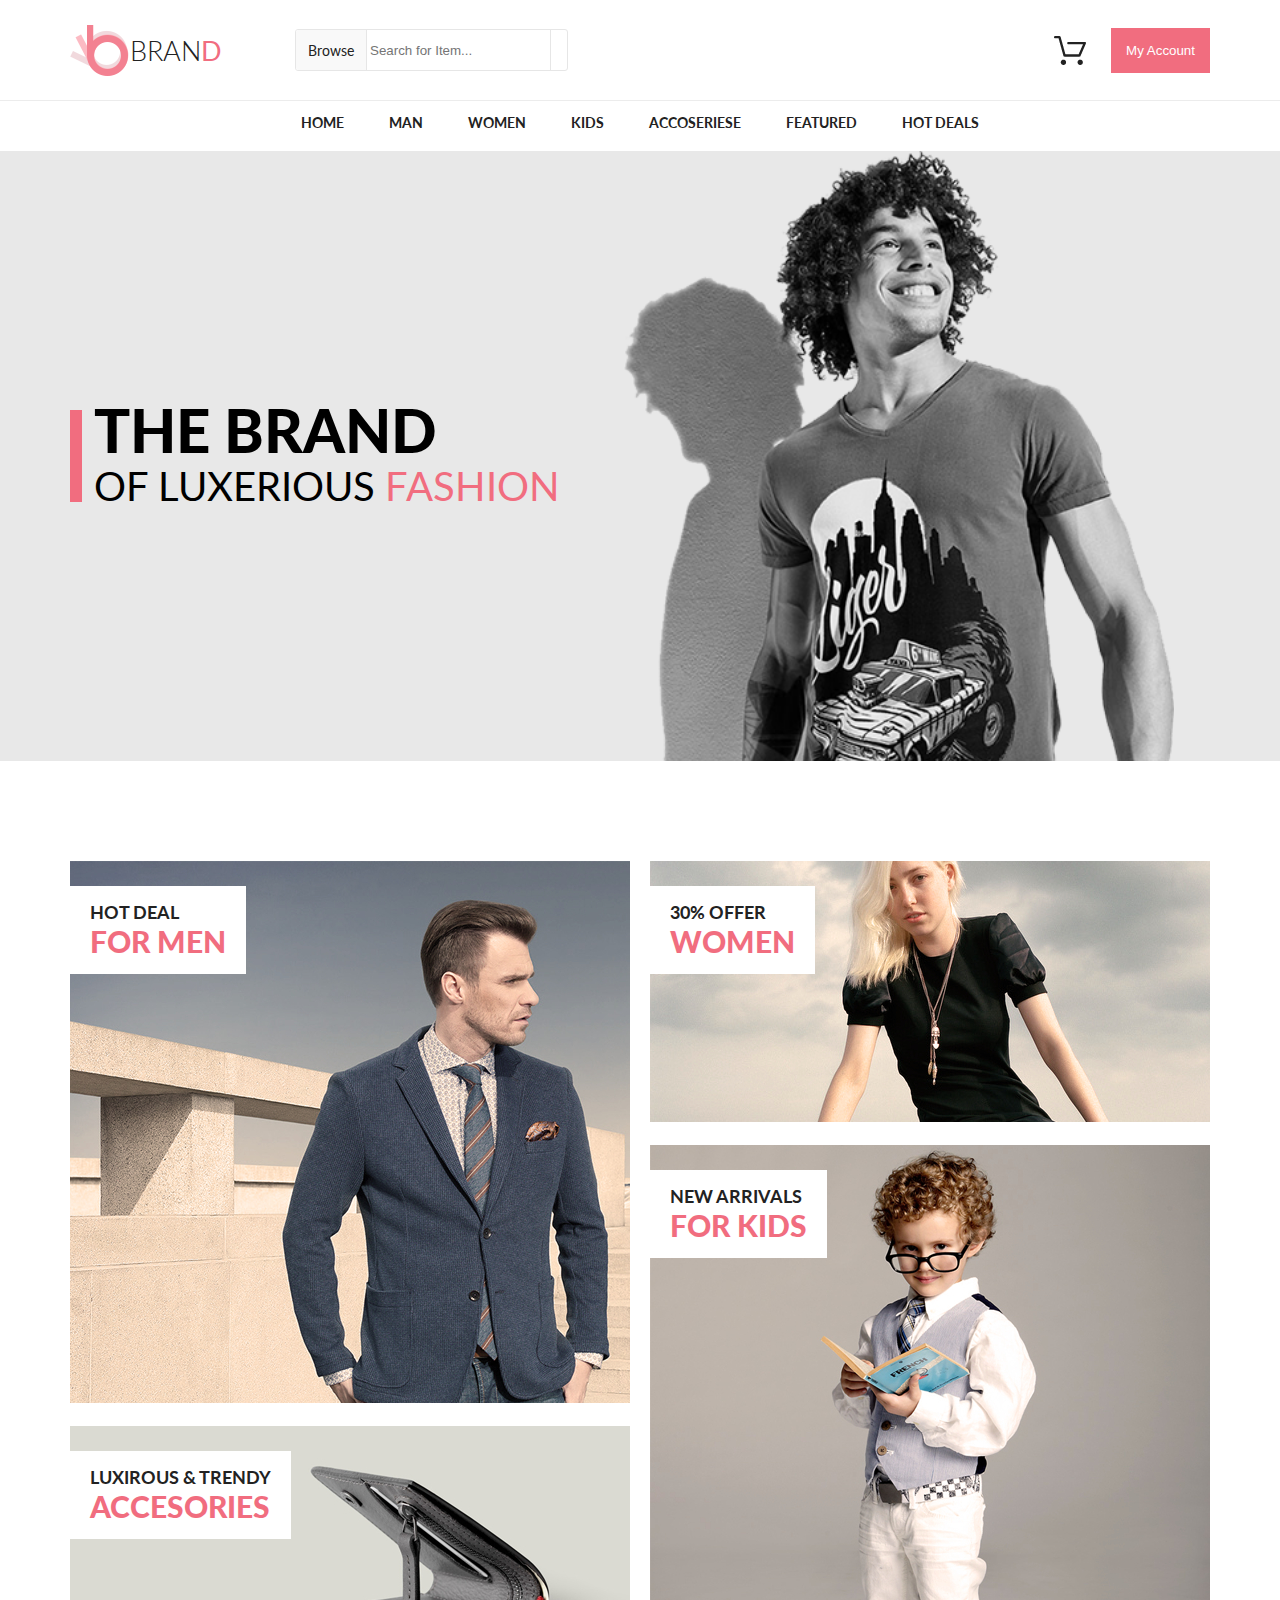
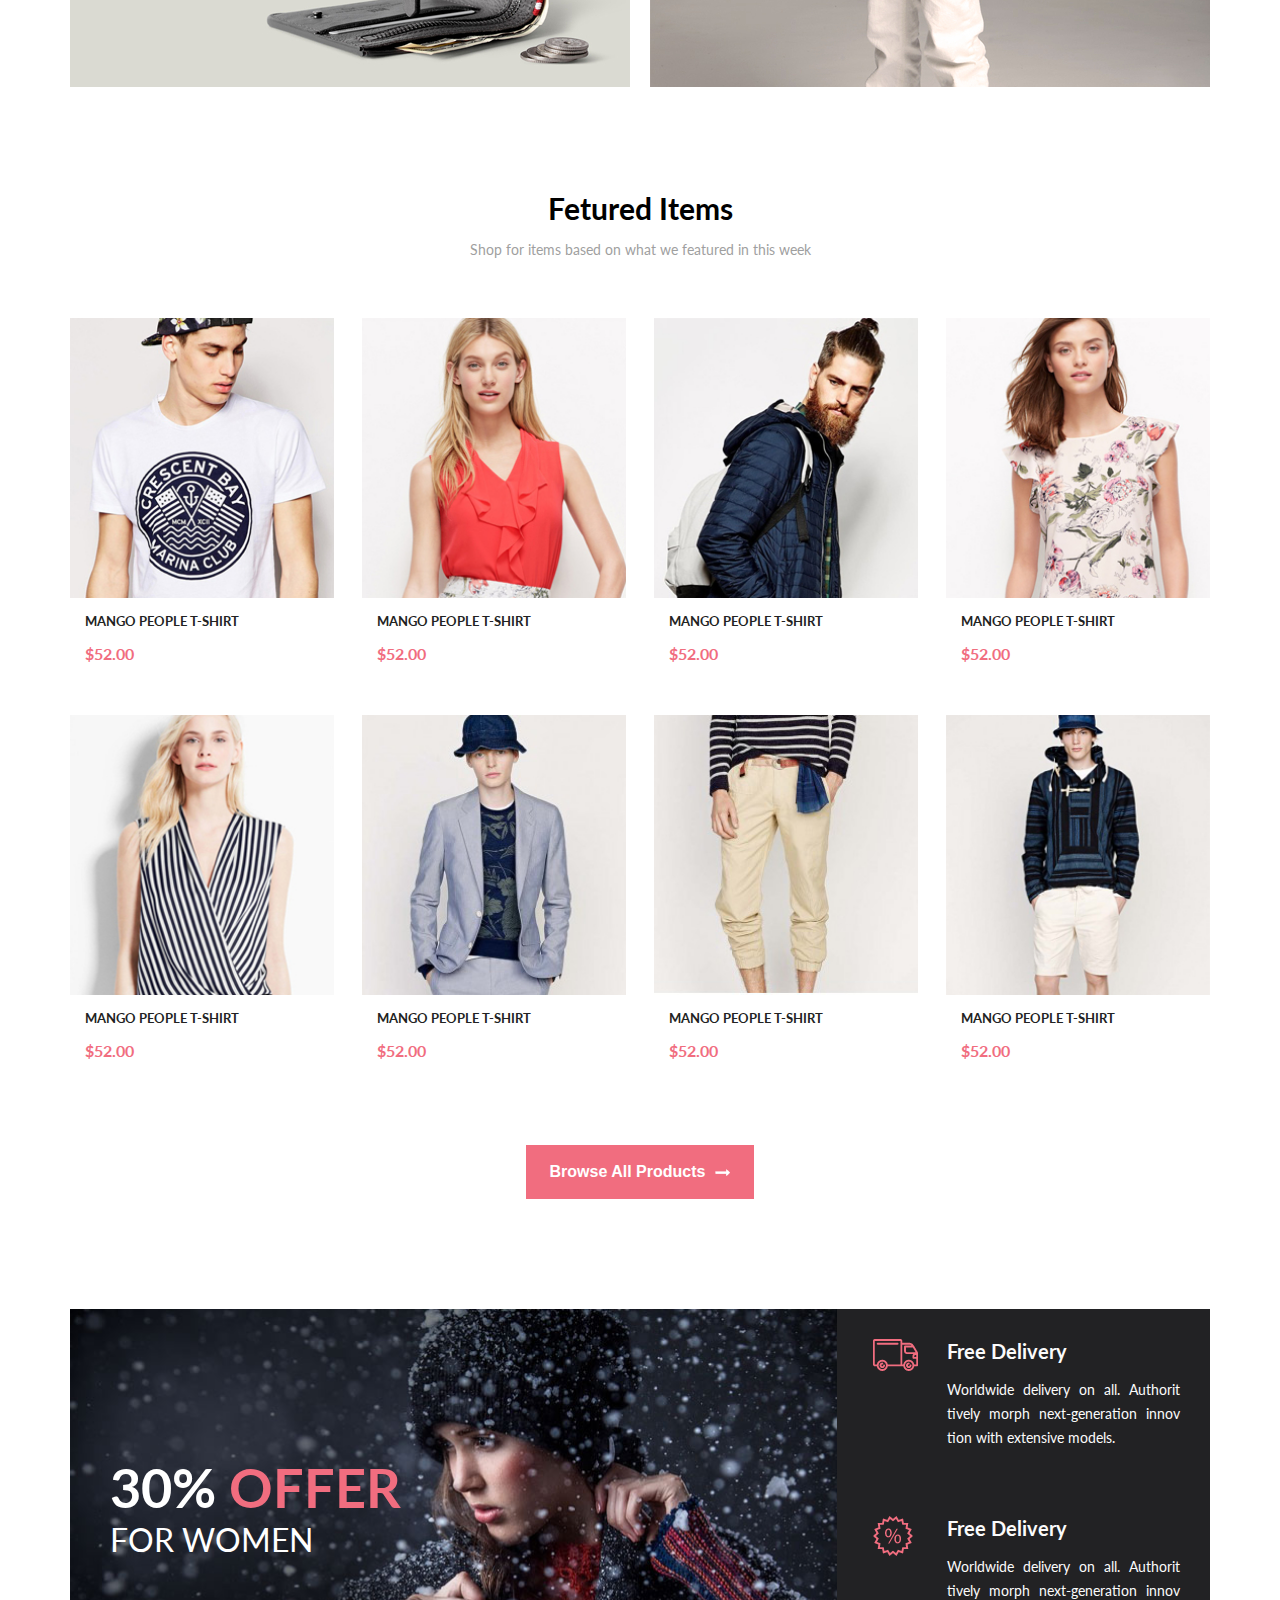
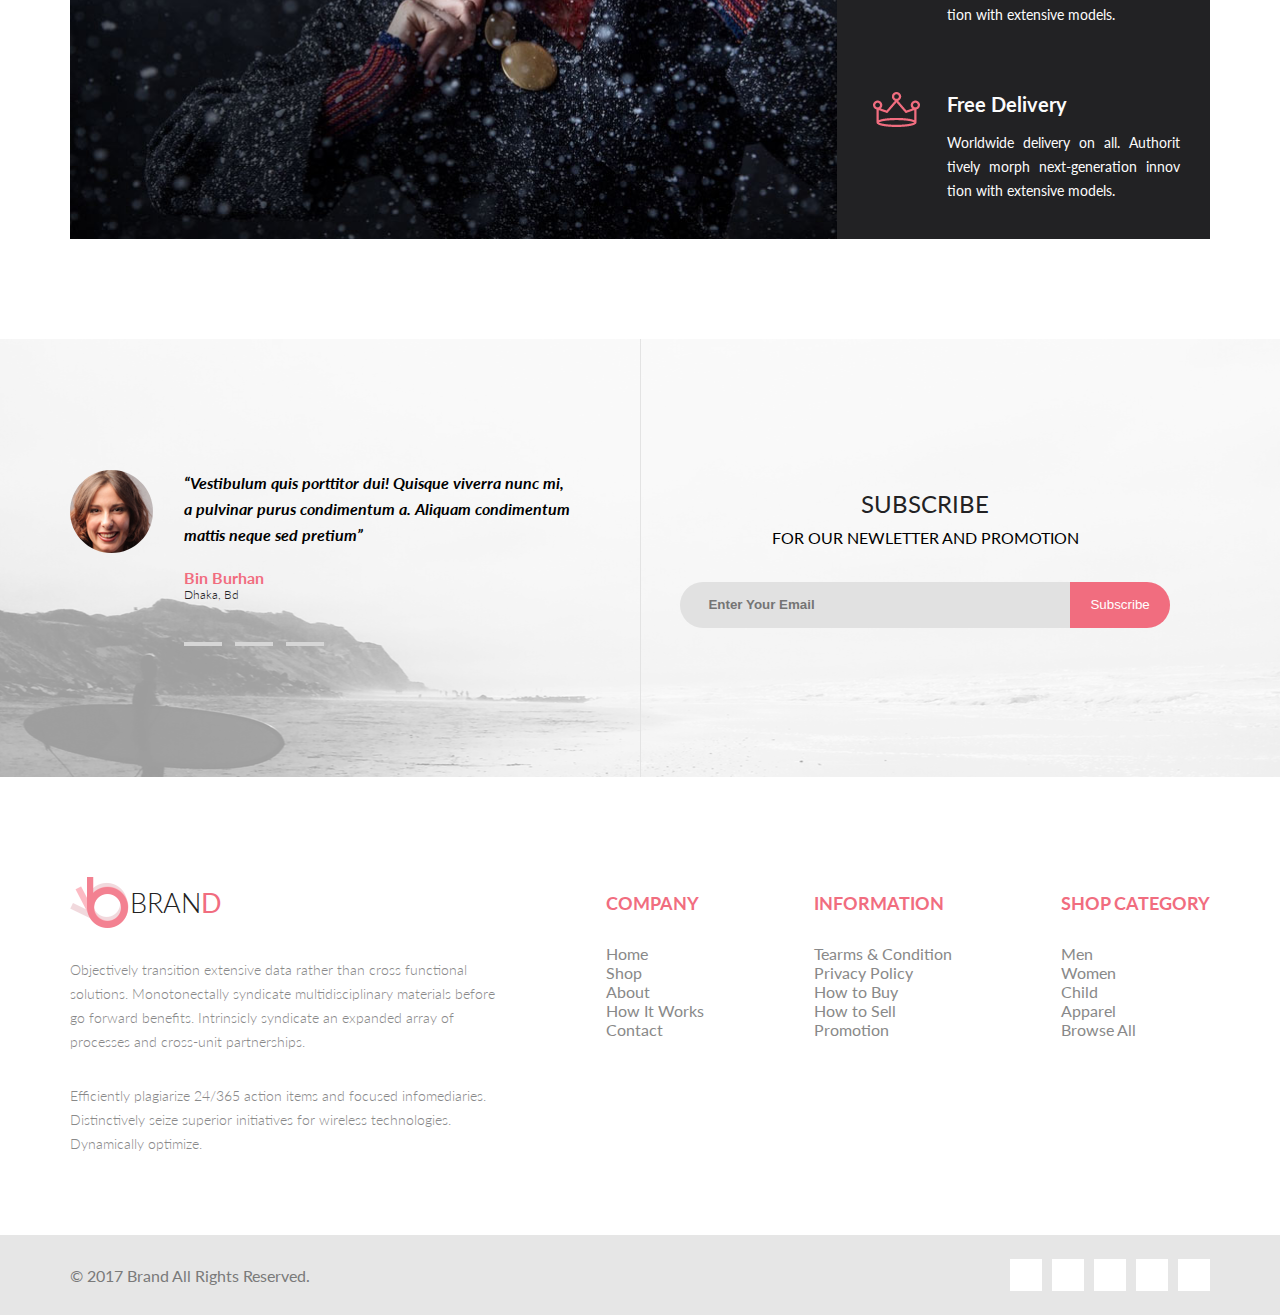
==== index.html @ 44494730 "Сделал 3 урок, перешел полностью на sass(scss)" ====
<!DOCTYPE html>
<html lang="en">

<head>
    <meta charset="UTF-8">
    <title>Brand</title>
    <link rel="stylesheet" href="https://use.fontawesome.com/releases/v5.6.3/css/all.css" integrity="sha384-UHRtZLI+pbxtHCWp1t77Bi1L4ZtiqrqD80Kn4Z8NTSRyMA2Fd33n5dQ8lWUE00s/" crossorigin="anonymous">
    <link rel="stylesheet" href="styles/style.css"> </head>

<body>
    <header class="header">
        <div class="container headerInside">
            <a href="#"><div class="logo"> BRAN<span>D</span> </div></a>
            <form class="searchWrap">
                <div class="searchBrowse"> Browse <i class="fas fa-caret-down"></i> </div>
                <input placeholder="Search for Item..." type="text">
                <button> <i class="fas fa-search"></i> </button>
            </form> <img class="headerCart" src="images/cart.png" alt="">
            <button class="accountBtn"> My Account <i class="fas fa-caret-down"></i> </button>
        </div>
    </header>
    <nav class="topNav"> <a href="">Home</a> <a href="">Man</a> <a href="">Women</a> <a href="">Kids</a> <a href="">Accoseriese</a> <a href="">Featured</a> <a href="">Hot Deals </a> </nav>
    <div class="topBannerWrap">
        <div class="container topBannerContent">
            <div class="topBannerSign">
                <div>THE BRAND</div>
                <div>OF LUXERIOUS <span>FASHION</span></div>
            </div>
        </div>
    </div>
    <div class="container offers">
        <div> <img src="images/offer1.jpg" alt="">
            <div class="label">
                <div class="labelTop"> hot deal </div>
                <div class="labelBottom">for men</div>
            </div>
        </div>
        <div> <img src="images/offer2.jpg" alt="">
            <div class="label">
                <div class="labelTop"> luxirous & trendy </div>
                <div class="labelBottom"> accesories </div>
            </div>
        </div>
        <div> <img src="images/offer3.jpg" alt="">
            <div class="label">
                <div class="labelTop">30% offer</div>
                <div class="labelBottom">women</div>
            </div>
        </div>
        <div> <img src="images/offer4.jpg" alt="">
            <div class="label">
                <div class="labelTop">new arrivals</div>
                <div class="labelBottom">for kids</div>
            </div>
        </div>
    </div>
    <div class="container featuredItemsWrap">
        <div class="featuredHead"> Fetured Items </div>
        <div class="featuredDesc"> Shop for items based on what we featured in this week </div>
        <div class="featuredItems">
            <div class="featuredItem">
                <div class="featuredImgWrap">
                    <div class="featuredBuy">
                        <button> <img src="images/addToCart.png" alt=""> Add to Cart </button>
                    </div> <img class="featuredProduct" src="images/featuredItem1.jpg" alt=""> </div>
                <div class="featuredNameAndPrice">
                    <div class="featuredItemName"> Mango People T-shirt </div>
                    <div class="featuredItemPrice">$52.00</div>
                </div>
            </div>
            <div class="featuredItem">
                <div class="featuredImgWrap">
                    <div class="featuredBuy">
                        <button> <img src="images/addToCart.png" alt=""> Add to Cart </button>
                    </div> <img class="featuredProduct" src="images/featuredItem2.jpg" alt=""> </div>
                <div class="featuredNameAndPrice">
                    <div class="featuredItemName"> Mango People T-shirt </div>
                    <div class="featuredItemPrice">$52.00</div>
                </div>
            </div>
            <div class="featuredItem">
                <div class="featuredImgWrap">
                    <div class="featuredBuy">
                        <button> <img src="images/addToCart.png" alt=""> Add to Cart </button>
                    </div> <img class="featuredProduct" src="images/featuredItem3.jpg" alt=""> </div>
                <div class="featuredNameAndPrice">
                    <div class="featuredItemName"> Mango People T-shirt </div>
                    <div class="featuredItemPrice">$52.00</div>
                </div>
            </div>
            <div class="featuredItem">
                <div class="featuredImgWrap">
                    <div class="featuredBuy">
                        <button> <img src="images/addToCart.png" alt=""> Add to Cart </button>
                    </div> <img class="featuredProduct" src="images/featuredItem4.jpg" alt=""> </div>
                <div class="featuredNameAndPrice">
                    <div class="featuredItemName"> Mango People T-shirt </div>
                    <div class="featuredItemPrice">$52.00</div>
                </div>
            </div>
            <div class="featuredItem">
                <div class="featuredImgWrap">
                    <div class="featuredBuy">
                        <button> <img src="images/addToCart.png" alt=""> Add to Cart </button>
                    </div> <img class="featuredProduct" src="images/featuredItem5.jpg" alt=""> </div>
                <div class="featuredNameAndPrice">
                    <div class="featuredItemName"> Mango People T-shirt </div>
                    <div class="featuredItemPrice">$52.00</div>
                </div>
            </div>
            <div class="featuredItem">
                <div class="featuredImgWrap">
                    <div class="featuredBuy">
                        <button> <img src="images/addToCart.png" alt=""> Add to Cart </button>
                    </div> <img class="featuredProduct" src="images/featuredItem6.jpg" alt=""> </div>
                <div class="featuredNameAndPrice">
                    <div class="featuredItemName"> Mango People T-shirt </div>
                    <div class="featuredItemPrice">$52.00</div>
                </div>
            </div>
            <div class="featuredItem">
                <div class="featuredImgWrap">
                    <div class="featuredBuy">
                        <button> <img src="images/addToCart.png" alt=""> Add to Cart </button>
                    </div> <img class="featuredProduct" src="images/featuredItem7.jpg" alt=""> </div>
                <div class="featuredNameAndPrice">
                    <div class="featuredItemName"> Mango People T-shirt </div>
                    <div class="featuredItemPrice">$52.00</div>
                </div>
            </div>
            <div class="featuredItem">
                <div class="featuredImgWrap">
                    <div class="featuredBuy">
                        <button> <img src="images/addToCart.png" alt=""> Add to Cart </button>
                    </div> <img class="featuredProduct" src="images/featuredItem8.jpg" alt=""> </div>
                <div class="featuredNameAndPrice">
                    <div class="featuredItemName"> Mango People T-shirt </div>
                    <div class="featuredItemPrice">$52.00</div>
                </div>
            </div>
        </div>
        <button class="featuredAllProductsBtn"> Browse All Products <img src="images/arrowToRight.png" alt=""> </button>
    </div>
    <div class="container offerForWomen">
        <div class="offerForWomenBanner">
            <div class="offerText">
                <div> 30% <span>OFFER</span> </div>
                <div> FOR WOMEN </div>
            </div>
        </div>
        <div class="offerDetails">
            <div class="offerUnit">
                <div class="offerDetailsHead">Free Delivery</div>
                <div class="offerDetailsText"> Worldwide delivery on all. Authorit tively morph next-generation innov tion with extensive models. </div>
            </div>
            <div class="offerUnit">
                <div class="offerDetailsHead">Free Delivery</div>
                <div class="offerDetailsText"> Worldwide delivery on all. Authorit tively morph next-generation innov tion with extensive models. </div>
            </div>
            <div class="offerUnit">
                <div class="offerDetailsHead">Free Delivery</div>
                <div class="offerDetailsText"> Worldwide delivery on all. Authorit tively morph next-generation innov tion with extensive models. </div>
            </div>
        </div>
    </div>
    <div class="subscribeWrap">
        <div class="container subscribe">
            <div class="reviews">
                <div class="reviewUnit">
                    <div class="reviewUnitLeft"> <img src="images/reviewPerson.png" alt=""> </div>
                    <div class="reviewUnitRight">
                        <blockquote> “Vestibulum quis porttitor dui! Quisque viverra nunc mi, a pulvinar purus condimentum a. Aliquam condimentum mattis neque sed pretium” </blockquote>
                        <div class="reviewName"> Bin Burhan </div>
                        <div class="reviewFrom"> Dhaka, Bd </div>
                        <div class="reviewsSwitch">
                            <div></div>
                            <div></div>
                            <div></div>
                        </div>
                    </div>
                </div>
            </div>
            <div class="subscribeDivider"></div>
            <div class="subscribeRight">
                <div class="subscribeRightHead"> Subscribe </div>
                <div class="subscribeRightText"> FOR OUR NEWLETTER AND PROMOTION </div>
                <form class="subscribeForm" action="">
                    <input placeholder="Enter Your Email" type="text">
                    <button>Subscribe</button>
                </form>
            </div>
        </div>
    </div>
    <footer class="container">
        <div class="footerBrand">
            <a href="#"><div class="logo"> BRAN<span>D</span> </div></a>
            <div class="footerBrandText1"> Objectively transition extensive data rather than cross functional solutions. Monotonectally syndicate multidisciplinary materials before go forward benefits. Intrinsicly syndicate an expanded array of processes and cross-unit partnerships. </div>
            <div class="footerBrandText2"> Efficiently plagiarize 24/365 action items and focused infomediaries. Distinctively seize superior initiatives for wireless technologies. Dynamically optimize. </div>
        </div>
        <div class="footerColumn">
            <h2>COMPANY</h2> <a href="">Home</a> <a href="">Shop</a> <a href="">About</a> <a href="">How It Works</a> <a href="">Contact</a> </div>
        <div class="footerColumn">
            <h2>INFORMATION</h2> <a href="">Tearms & Condition</a> <a href="">Privacy Policy</a> <a href="">How to Buy</a> <a href="">How to Sell</a> <a href="">Promotion</a> </div>
        <div class="footerColumn">
            <h2>SHOP CATEGORY</h2> <a href="">Men</a> <a href="">Women</a> <a href="">Child</a> <a href="">Apparel</a> <a href="">Browse All</a> </div>
    </footer>
    <div class="copyrights">
        <div class="container copyrightsWrap">
            <div class="copyrightsLeft"> &copy; 2017 Brand All Rights Reserved. </div>
            <div class="copyrightsRight"> <a href=""><i class="fab fa-facebook-f"></i></a> <a href=""><i class="fab fa-twitter"></i></a> <a href=""><i class="fab fa-linkedin-in"></i></a> <a href=""><i class="fab fa-pinterest-p"></i></a> <a href=""><i class="fab fa-google-plus-g"></i></a> </div>
        </div>
    </div>
</body>

</html>
---- styles/style.css ----
@import url("https://fonts.googleapis.com/css?family=Lato:300,400,700,900");
.header {
  height: 100px;
  border-bottom: 1px solid #ececec; }
  .header .headerInside {
    height: inherit;
    display: flex;
    flex-direction: row;
    align-items: center; }
    .header .headerInside .logo {
      color: #222;
      width: 165px;
      line-height: 51px;
      background: url(../images/logo.png) no-repeat;
      font-size: 27px;
      font-weight: 300;
      padding-left: 60px; }
      .header .headerInside .logo span {
        color: #f16d7f;
        font-weight: 400; }
    .header .headerInside a {
      text-decoration: none; }
  .header .searchWrap {
    display: flex;
    align-items: center;
    height: 40px;
    border: 1px solid #e6e6e6;
    border-radius: 3px;
    overflow: hidden; }
    .header .searchWrap input {
      height: inherit;
      padding: 0 3px;
      border: none;
      outline: none; }
    .header .searchWrap button {
      height: inherit;
      padding: 0 8px;
      border: 0;
      background: none;
      border-left: 1px solid #e6e6e6; }
  .header .searchBrowse {
    height: inherit;
    padding: 12px;
    font-size: 14px;
    color: #222222;
    background-color: #f9f9f9;
    box-sizing: border-box;
    border-right: 1px solid #e6e6e6; }
  .header .headerCart {
    margin-left: auto;
    margin-right: 25px; }
  .header .accountBtn {
    padding: 15px;
    background-color: #f16d7f;
    color: white;
    border: none; }

.topNav {
  height: 50px;
  display: flex;
  justify-content: center;
  align-items: center; }
  .topNav a:not(:last-child) {
    margin-right: 45px; }
  .topNav a {
    margin-top: 12px;
    height: 37px;
    text-decoration: none;
    font-weight: 700;
    text-transform: uppercase;
    font-size: 14px;
    color: #222222; }
    .topNav a:hover {
      color: #f16d7f;
      border-bottom: 3px solid; }

footer {
  margin-top: 100px !important;
  height: 358px;
  display: flex;
  justify-content: space-between;
  align-items: flex-start; }
  footer .footerBrand {
    width: 427px;
    font-size: 14px;
    font-weight: 300;
    line-height: 24px;
    color: #898989; }
    footer .footerBrand .logo {
      color: #222;
      width: 165px;
      line-height: 51px;
      background: url(../images/logo.png) no-repeat;
      font-size: 27px;
      font-weight: 300;
      padding-left: 60px; }
      footer .footerBrand .logo span {
        color: #f16d7f;
        font-weight: 400; }
    footer .footerBrand a {
      text-decoration: none; }
    footer .footerBrand .footerBrandText1 {
      margin: 30px 0; }
  footer .footerColumn {
    padding-top: 15px; }
    footer .footerColumn h2 {
      margin: 0 0 30px;
      font-size: 18px;
      font-weight: 700;
      color: #f16d7f; }
    footer .footerColumn a {
      display: block;
      color: #898989;
      font-size: 16px;
      text-decoration: none; }
    footer .footerColumn:hover {
      color: #f16d7f; }
    footer .footerColumn:not(:last-child) {
      margin-bottom: 25px; }

.copyrights {
  height: 80px;
  background: #e6e6e6; }
  .copyrights .copyrightsWrap {
    color: #7a7a7a;
    height: inherit;
    display: flex;
    justify-content: space-between;
    align-items: center; }
    .copyrights .copyrightsWrap .copyrightsRight {
      display: flex;
      width: 200px;
      justify-content: space-between; }
      .copyrights .copyrightsWrap .copyrightsRight a {
        text-decoration: none;
        color: inherit; }
      .copyrights .copyrightsWrap .copyrightsRight i {
        width: 32px;
        height: 32px;
        background: white;
        display: flex;
        flex-direction: row;
        justify-content: center;
        align-items: center;
        text-align: center; }
      .copyrights .copyrightsWrap .copyrightsRight i:hover {
        color: white;
        background: #f16d7f; }

.arrivalsNew {
  width: 100%;
  height: 148px;
  background-color: #f8f3f4;
  margin: auto; }
  .arrivalsNew .container {
    height: 148px;
    display: flex;
    flex-direction: row;
    justify-content: space-between;
    align-items: center;
    text-align: center; }
    .arrivalsNew .container b {
      color: #f16d7f;
      font-size: 24px;
      font-weight: 400;
      line-height: 20px;
      text-transform: uppercase; }
    .arrivalsNew .container p {
      font-size: 14px;
      font-weight: 700;
      line-height: 20px;
      text-transform: uppercase;
      color: #636363;
      font-weight: 300; }
    .arrivalsNew .container span {
      color: #f16d7f;
      font-weight: 700; }

body {
  margin: 0;
  font-family: 'Lato', sans-serif; }

.container {
  width: 1140px;
  margin: 0 auto; }

.topBannerWrap {
  height: 610px;
  background-color: #e8e8e8; }
  .topBannerWrap .topBannerContent {
    height: inherit;
    background: url(../images/topHeaderBack.png) no-repeat 554px 0;
    background-size: 550px;
    display: flex;
    align-items: center; }
    .topBannerWrap .topBannerContent .topBannerSign {
      height: 92px;
      border-left: 12px solid #f16d7f;
      padding-left: 12px; }
      .topBannerWrap .topBannerContent .topBannerSign div:first-child {
        font-weight: 900;
        font-size: 60px;
        line-height: 41px; }
      .topBannerWrap .topBannerContent .topBannerSign div:last-child {
        font-weight: 400;
        font-size: 40px;
        line-height: 32px;
        margin-top: 19px; }
      .topBannerWrap .topBannerContent .topBannerSign span {
        color: #f16d7f; }

.offers {
  margin-top: 100px;
  display: flex;
  flex-direction: column;
  flex-wrap: wrap;
  justify-content: space-between;
  height: 829px; }
  .offers > div:first-child {
    margin-bottom: 20px;
    margin-right: 20px; }
  .offers > div {
    position: relative; }
  .offers .label {
    position: absolute;
    top: 25px;
    padding: 15px 20px;
    background: white;
    text-transform: uppercase; }
    .offers .label .labelTop {
      font-size: 18px;
      color: #222222;
      font-weight: 700; }
    .offers .label .labelBottom {
      font-size: 30px;
      color: #f16d7f;
      font-weight: 900; }

.featuredItemsWrap {
  margin-top: 100px; }
  .featuredItemsWrap .featuredHead {
    font-size: 30px;
    font-weight: 700;
    text-align: center; }
  .featuredItemsWrap .featuredDesc {
    text-align: center;
    color: #9f9f9f;
    font-size: 14px;
    margin-top: 15px; }
  .featuredItemsWrap .featuredItems {
    margin-top: 60px;
    display: flex;
    flex-wrap: wrap;
    justify-content: space-between; }
    .featuredItemsWrap .featuredItems .featuredItem {
      width: 264px;
      height: 370px; }
    .featuredItemsWrap .featuredItems:hover {
      box-shadow: 0 5px 8px rgba(0, 0, 0, 0.16); }
    .featuredItemsWrap .featuredItems .featuredItem:nth-child(n+5) {
      margin-top: 27px; }
    .featuredItemsWrap .featuredItems .featuredImgWrap {
      height: 280px;
      position: relative; }
      .featuredItemsWrap .featuredItems .featuredImgWrap .featuredBuy {
        height: inherit;
        width: 100%;
        background: rgba(0, 0, 0, 0.5);
        display: none;
        position: absolute; }
        .featuredItemsWrap .featuredItems .featuredImgWrap .featuredBuy button {
          padding: 15px;
          border: 1px solid #ffffff;
          background: none;
          color: white;
          font-size: 13px;
          font-weight: 700;
          display: flex;
          justify-content: center;
          align-items: center;
          cursor: pointer; }
          .featuredItemsWrap .featuredItems .featuredImgWrap .featuredBuy button img {
            margin-right: 10px; }
      .featuredItemsWrap .featuredItems .featuredImgWrap .featuredProduct {
        width: 100%;
        display: block;
        height: inherit;
        object-fit: cover;
        object-position: center center; }
    .featuredItemsWrap .featuredItems .featuredNameAndPrice {
      padding: 15px; }
      .featuredItemsWrap .featuredItems .featuredNameAndPrice .featuredItemName {
        margin-bottom: 15px;
        font-size: 13px;
        text-transform: uppercase;
        color: #222222;
        font-weight: 700;
        max-height: 2.4em;
        overflow: hidden; }
      .featuredItemsWrap .featuredItems .featuredNameAndPrice .featuredItemPrice {
        color: #f16d7f;
        font-size: 16px;
        font-weight: 700;
        text-transform: uppercase; }
    .featuredItemsWrap .featuredItems .featuredItem:hover .featuredBuy {
      display: flex;
      justify-content: center;
      align-items: center; }
  .featuredItemsWrap .featuredAllProductsBtn {
    padding: 18px 24px;
    background: #f16d7f;
    border: none;
    color: white;
    font-size: 16px;
    font-weight: 700;
    display: flex;
    align-items: center;
    margin: 60px auto 110px; }
    .featuredItemsWrap .featuredAllProductsBtn img {
      margin-left: 10px; }

.offerForWomen {
  display: flex;
  height: 530px; }
  .offerForWomen .offerForWomenBanner {
    flex-shrink: 0;
    height: inherit;
    width: 767px;
    background: url(../images/offerForWomen.jpg) no-repeat;
    background-size: cover;
    position: relative; }
    .offerForWomen .offerForWomenBanner .offerText {
      position: absolute;
      top: 146px;
      left: 40px;
      color: #ffffff; }
      .offerForWomen .offerForWomenBanner .offerText div:first-child {
        font-size: 54px;
        font-weight: 700; }
      .offerForWomen .offerForWomenBanner .offerText div:first-child span {
        color: #f16d7f; }
      .offerForWomen .offerForWomenBanner .offerText div:last-child {
        font-size: 32px; }
  .offerForWomen .offerDetails {
    display: flex;
    flex-direction: column;
    background-color: #222224;
    color: #fbfbfb; }
    .offerForWomen .offerDetails .offerUnit {
      padding: 30px 30px 30px 110px;
      flex-grow: 1; }
      .offerForWomen .offerDetails .offerUnit .offerDetailsHead {
        font-size: 20px;
        font-weight: 700; }
      .offerForWomen .offerDetails .offerUnit .offerDetailsText {
        line-height: 24px;
        margin-top: 15px;
        text-align: justify;
        font-size: 14px; }
      .offerForWomen .offerDetails .offerUnit:first-child {
        background: url(../images/offerDetails1.png) no-repeat 36px 30px; }
      .offerForWomen .offerDetails .offerUnit:nth-child(2) {
        background: url(../images/offerDetails2.png) no-repeat 36px 30px; }
      .offerForWomen .offerDetails .offerUnit:last-child {
        background: url(../images/offerDetails3.png) no-repeat 36px 30px; }

.subscribeWrap {
  margin-top: 100px;
  height: 438px;
  background: url(../images/subscribe.jpg) no-repeat center bottom, #ccc;
  background-blend-mode: overlay;
  background-size: cover; }
  .subscribeWrap .subscribe {
    display: flex;
    height: inherit; }
    .subscribeWrap .subscribe .reviews {
      width: calc(100% - 1px);
      display: flex;
      align-items: center; }
      .subscribeWrap .subscribe .reviews .reviewUnit {
        width: 500px;
        display: flex;
        justify-content: space-between; }
        .subscribeWrap .subscribe .reviews .reviewUnit .reviewUnitLeft {
          width: 83px; }
        .subscribeWrap .subscribe .reviews .reviewUnit .reviewUnitRight {
          width: 386px; }
          .subscribeWrap .subscribe .reviews .reviewUnit .reviewUnitRight blockquote {
            margin: 0;
            font-size: 16px;
            font-style: italic;
            line-height: 26px;
            font-weight: 700; }
          .subscribeWrap .subscribe .reviews .reviewUnit .reviewUnitRight .reviewName {
            margin-top: 20px;
            font-size: 16px;
            font-weight: 700;
            color: #f16d7f; }
          .subscribeWrap .subscribe .reviews .reviewUnit .reviewUnitRight .reviewFrom {
            color: #222224;
            font-size: 12px;
            font-weight: 300; }
          .subscribeWrap .subscribe .reviews .reviewUnit .reviewUnitRight .reviewsSwitch {
            width: 140px;
            display: flex;
            justify-content: space-between;
            margin-top: 40px; }
            .subscribeWrap .subscribe .reviews .reviewUnit .reviewUnitRight .reviewsSwitch div {
              width: 38px;
              height: 4px;
              background-color: #d6d6d6; }
              .subscribeWrap .subscribe .reviews .reviewUnit .reviewUnitRight .reviewsSwitch div:hover {
                background-color: #f16d7f;
                cursor: pointer; }
    .subscribeWrap .subscribe .subscribeDivider {
      width: 1px;
      background: #e3e3e3; }
    .subscribeWrap .subscribe .subscribeRight {
      width: calc(100% - 1px);
      display: flex;
      flex-direction: column;
      justify-content: center;
      align-items: center; }
      .subscribeWrap .subscribe .subscribeRight .subscribeRightHead {
        font-size: 24px;
        text-transform: uppercase;
        color: #222224; }
      .subscribeWrap .subscribe .subscribeRight .subscribeRightText {
        margin: 10px 0 35px; }
      .subscribeWrap .subscribe .subscribeRight .subscribeForm {
        height: 46px; }
        .subscribeWrap .subscribe .subscribeRight .subscribeForm input {
          height: inherit;
          width: 334px;
          border: none;
          outline: none;
          padding: 0 28px;
          font-weight: 700;
          background-color: #e1e1e1;
          border-top-left-radius: 23px;
          border-bottom-left-radius: 23px;
          float: left; }
        .subscribeWrap .subscribe .subscribeRight .subscribeForm button {
          background-color: #f16d7f;
          border-top-right-radius: 23px;
          border-bottom-right-radius: 23px;
          color: white;
          border: none;
          height: inherit;
          padding: 0 20px;
          outline: none;
          cursor: pointer; }

.productShop {
  margin-top: 90px;
  height: 623px;
  display: flex;
  flex-direction: column; }
  .productShop .productShop__head {
    display: flex;
    flex-direction: row;
    justify-content: space-between;
    align-items: flex-start; }
    .productShop .productShop__head b {
      color: #222222;
      font-size: 13px;
      font-weight: 700;
      line-height: 20px;
      text-transform: uppercase; }
    .productShop .productShop__head p {
      color: #222222;
      font-size: 13px;
      font-weight: 700;
      line-height: 20px;
      text-transform: uppercase;
      word-spacing: 75px;
      margin: 0; }
    .productShop .productShop__head span {
      color: #222222;
      font-size: 13px;
      font-weight: 700;
      line-height: 20px;
      text-transform: uppercase;
      word-spacing: 0px; }
  .productShop .shapedLines {
    margin: 18px 0px;
    width: 1140px;
    height: 1px;
    border: 1px solid #eaeaea; }
  .productShop .productShop__middle {
    height: 115px;
    display: flex;
    flex-direction: row;
    justify-content: space-between;
    align-items: center; }
    .productShop .productShop__middle .productShop__character {
      width: 278px;
      height: 115px;
      display: flex;
      flex-direction: row;
      justify-content: space-between;
      align-items: center; }
      .productShop .productShop__middle .productShop__character .mangoTshirt {
        width: 157px;
        height: 95px;
        display: flex;
        flex-direction: column;
        align-content: space-around;
        justify-content: space-between; }
        .productShop .productShop__middle .productShop__character .mangoTshirt b {
          color: #222222;
          font-size: 13px;
          font-weight: 700;
          text-transform: uppercase; }
        .productShop .productShop__middle .productShop__character .mangoTshirt p {
          font-size: 13px;
          font-weight: 700;
          line-height: 20px;
          color: #848484;
          margin: 0; }
        .productShop .productShop__middle .productShop__character .mangoTshirt span {
          color: #d5d5d5; }
  .productShop .productShop__info {
    width: 588px;
    height: 30px;
    word-spacing: 96px;
    margin-right: 20px; }
    .productShop .productShop__info input {
      width: 54px;
      height: 30px;
      text-align: center;
      outline: none; }
    .productShop .productShop__info p {
      margin: 0; }

.clearContinue {
  display: flex;
  flex-direction: row;
  justify-content: space-between;
  align-items: center;
  outline: none;
  border: none; }
  .clearContinue button {
    margin-top: 44px;
    padding: 18px 38px;
    background-color: #ffffff;
    border: 1px solid #eaeaea;
    color: #4a4a4a;
    font-size: 14px;
    font-weight: 700;
    text-transform: uppercase; }

.productShop__end {
  margin-top: 62px;
  height: 268px;
  display: flex;
  flex-direction: row;
  justify-content: space-between; }
  .productShop__end b {
    color: #222222;
    font-size: 16px;
    font-weight: 700;
    text-transform: uppercase; }
  .productShop__end p {
    color: #000000;
    font-size: 14px;
    font-weight: 400;
    margin: 0; }
  .productShop__end input {
    width: 333px;
    height: 45px;
    padding-left: 18px;
    border: 1px solid #eaeaea;
    background-color: #ffffff;
    outline: none; }
  .productShop__end input::placeholder {
    color: #b1b1b1;
    font-size: 13px;
    font-weight: 300; }
  .productShop__end select {
    width: 355px;
    height: 45px;
    padding-left: 18px;
    border: 1px solid #eaeaea;
    background-color: #ffffff;
    outline: none; }
  .productShop__end button {
    width: 118px;
    height: 35px;
    border: 1px solid #eaeaea;
    background-color: #ffffff;
    color: #4a4a4a;
    font-size: 11px;
    font-weight: 700;
    text-transform: uppercase; }
  .productShop__end .productShop__adress {
    width: 355px;
    height: 268px;
    display: flex;
    flex-direction: column;
    justify-content: space-between;
    align-items: flex-start; }
  .productShop__end .productShop__discount {
    width: 355px;
    height: 184px;
    display: flex;
    flex-direction: column;
    justify-content: space-between;
    align-items: flex-start; }
  .productShop__end .productShop__total {
    width: 360px;
    height: 214px;
    background-color: #f5f3f3; }
    .productShop__end .productShop__total .productShop__totalMain {
      width: 276px;
      height: 132px;
      margin: auto;
      margin-top: 40px;
      display: flex;
      flex-direction: column;
      justify-content: space-between;
      align-items: flex-end; }
      .productShop__end .productShop__total .productShop__totalMain .totalMain__sub {
        width: 101px;
        display: flex;
        flex-direction: row;
        justify-content: space-between; }
      .productShop__end .productShop__total .productShop__totalMain .totalMain__sub:nth-child(2) {
        width: 165px; }
      .productShop__end .productShop__total .productShop__totalMain .shaperLine {
        width: 275px;
        height: 1px;
        background-color: #e2e2e2; }
    .productShop__end .productShop__total p {
      color: #4a4a4a;
      font-size: 11px;
      font-weight: 400;
      text-transform: uppercase; }
    .productShop__end .productShop__total b {
      color: #222222;
      font-size: 16px;
      font-weight: 700;
      text-transform: uppercase; }
    .productShop__end .productShop__total span {
      font-size: 16px;
      font-weight: 700;
      text-transform: uppercase;
      color: #f16d7f; }
    .productShop__end .productShop__total button {
      width: 273px;
      height: 50px;
      background-color: #f16d7f;
      color: #ffffff;
      font-size: 16px;
      font-weight: 700;
      text-transform: uppercase; }

.singleCollection {
  height: 1980px; }
  .singleCollection .singleCollection__women {
    width: 100%;
    height: 777px;
    background-color: #f7f7f7; }
    .singleCollection .singleCollection__women .container {
      height: 1421px; }
      .singleCollection .singleCollection__women .container .singleCollection__womenArrow {
        display: flex;
        flex-direction: row;
        justify-content: space-between;
        align-items: center; }
        .singleCollection .singleCollection__women .container .singleCollection__womenArrow img {
          margin-top: 11px; }
      .singleCollection .singleCollection__women .container .singleCollection__add {
        width: 1141px;
        height: 730px;
        border: 1px solid #eaeaea;
        background-color: #ffffff;
        display: flex;
        justify-content: center;
        align-items: center; }
        .singleCollection .singleCollection__women .container .singleCollection__add .singleCollection__form {
          width: 642px;
          height: 575px;
          display: flex;
          flex-direction: column;
          justify-content: space-between;
          align-items: center; }
          .singleCollection .singleCollection__women .container .singleCollection__add .singleCollection__form .singleCollection__aadWomen b {
            color: #f16d7f;
            font-size: 14px;
            font-weight: 700;
            line-height: 24px;
            text-transform: uppercase; }
          .singleCollection .singleCollection__women .container .singleCollection__add .singleCollection__form .singleCollection__aadWomen .addLine {
            width: 147px;
            height: 1px;
            background: url("../images/Shape_7.png"); }
            .singleCollection .singleCollection__women .container .singleCollection__add .singleCollection__form .singleCollection__aadWomen .addLine img {
              position: absolute;
              margin-left: 42px; }
          .singleCollection .singleCollection__women .container .singleCollection__add .singleCollection__form h1 {
            color: #4d4d4d;
            font-size: 18px;
            font-weight: 400;
            line-height: 24px;
            text-transform: uppercase;
            margin: 0; }
          .singleCollection .singleCollection__women .container .singleCollection__add .singleCollection__form h2 {
            text-align: center;
            width: 620px;
            height: 65px;
            color: #5e5e5e;
            font-size: 14px;
            font-weight: 300;
            line-height: 24px;
            margin: 0; }
          .singleCollection .singleCollection__women .container .singleCollection__add .singleCollection__form span {
            width: 54px;
            height: 24px;
            color: #ef5b70;
            font-family: Lato;
            font-size: 24px;
            font-weight: 700;
            line-height: 24px; }
          .singleCollection .singleCollection__women .container .singleCollection__add .singleCollection__form .materialDesigner {
            width: 334px;
            height: 24px;
            display: flex;
            flex-direction: row;
            justify-content: space-between; }
            .singleCollection .singleCollection__women .container .singleCollection__add .singleCollection__form .materialDesigner p {
              margin: 0;
              color: #2f2f2f;
              font-size: 14px;
              font-weight: 700;
              line-height: 24px;
              text-transform: uppercase; }
            .singleCollection .singleCollection__women .container .singleCollection__add .singleCollection__form .materialDesigner span {
              font-family: Lato;
              font-size: 14px;
              font-weight: 700;
              line-height: 24px;
              color: #b9b9b9; }
          .singleCollection .singleCollection__women .container .singleCollection__add .singleCollection__form .singleCollection__addLine {
            width: 642px;
            height: 1px;
            background-color: #eaeaea; }
          .singleCollection .singleCollection__women .container .singleCollection__add .singleCollection__form .singleCollection__chose {
            width: 538px;
            height: 61px;
            display: flex;
            flex-direction: row;
            justify-content: space-between; }
            .singleCollection .singleCollection__women .container .singleCollection__add .singleCollection__form .singleCollection__chose .choseColor select {
              width: 144px;
              height: 35px;
              padding-left: 37px;
              border: 1px solid #eaeaea;
              outline: none;
              color: #bcbcbc; }
            .singleCollection .singleCollection__women .container .singleCollection__add .singleCollection__form .singleCollection__chose .choseSize select {
              width: 144px;
              height: 35px;
              padding-left: 15px;
              border: 1px solid #eaeaea;
              outline: none;
              color: #bcbcbc; }
            .singleCollection .singleCollection__women .container .singleCollection__add .singleCollection__form .singleCollection__chose .choseQuantity input {
              width: 144px;
              height: 32px;
              padding-left: 17px;
              border: 1px solid #eaeaea;
              outline: none;
              color: #bcbcbc; }
            .singleCollection .singleCollection__women .container .singleCollection__add .singleCollection__form .singleCollection__chose .choseQuantity input::placeholder {
              color: #bcbcbc; }
          .singleCollection .singleCollection__women .container .singleCollection__add .singleCollection__form button {
            display: flex;
            flex-direction: row;
            justify-content: center;
            align-items: center;
            width: 537px;
            height: 55px;
            border: 1px solid #ef5b70;
            background-color: #ffffff;
            color: #ef5b70;
            font-size: 16px;
            font-weight: 700; }
            .singleCollection .singleCollection__women .container .singleCollection__add .singleCollection__form button img {
              margin-right: 15px; }
  .singleCollection .singleCollection__also {
    margin-top: 763px;
    height: 453px; }
    .singleCollection .singleCollection__also p {
      text-align: center;
      margin: 0;
      color: #4d4d4d;
      font-size: 24px;
      font-weight: 700;
      line-height: 20px;
      text-transform: uppercase; }
    .singleCollection .singleCollection__also .singleFeature {
      margin-top: 72px;
      display: flex;
      flex-direction: row;
      justify-content: space-between; }
      .singleCollection .singleCollection__also .singleFeature .featuredNameAndPrice__item {
        margin-left: 14px; }
        .singleCollection .singleCollection__also .singleFeature .featuredNameAndPrice__item .featuredItemName__item {
          margin-top: 18px;
          color: #6f6e6e;
          font-size: 14px;
          font-weight: 400;
          text-transform: uppercase; }
        .singleCollection .singleCollection__also .singleFeature .featuredNameAndPrice__item .featuredItemPrice__item {
          margin-top: 17px;
          color: #f16d7f;
          font-size: 16px;
          font-weight: 700;
          text-transform: uppercase; }

/*# sourceMappingURL=style.css.map */
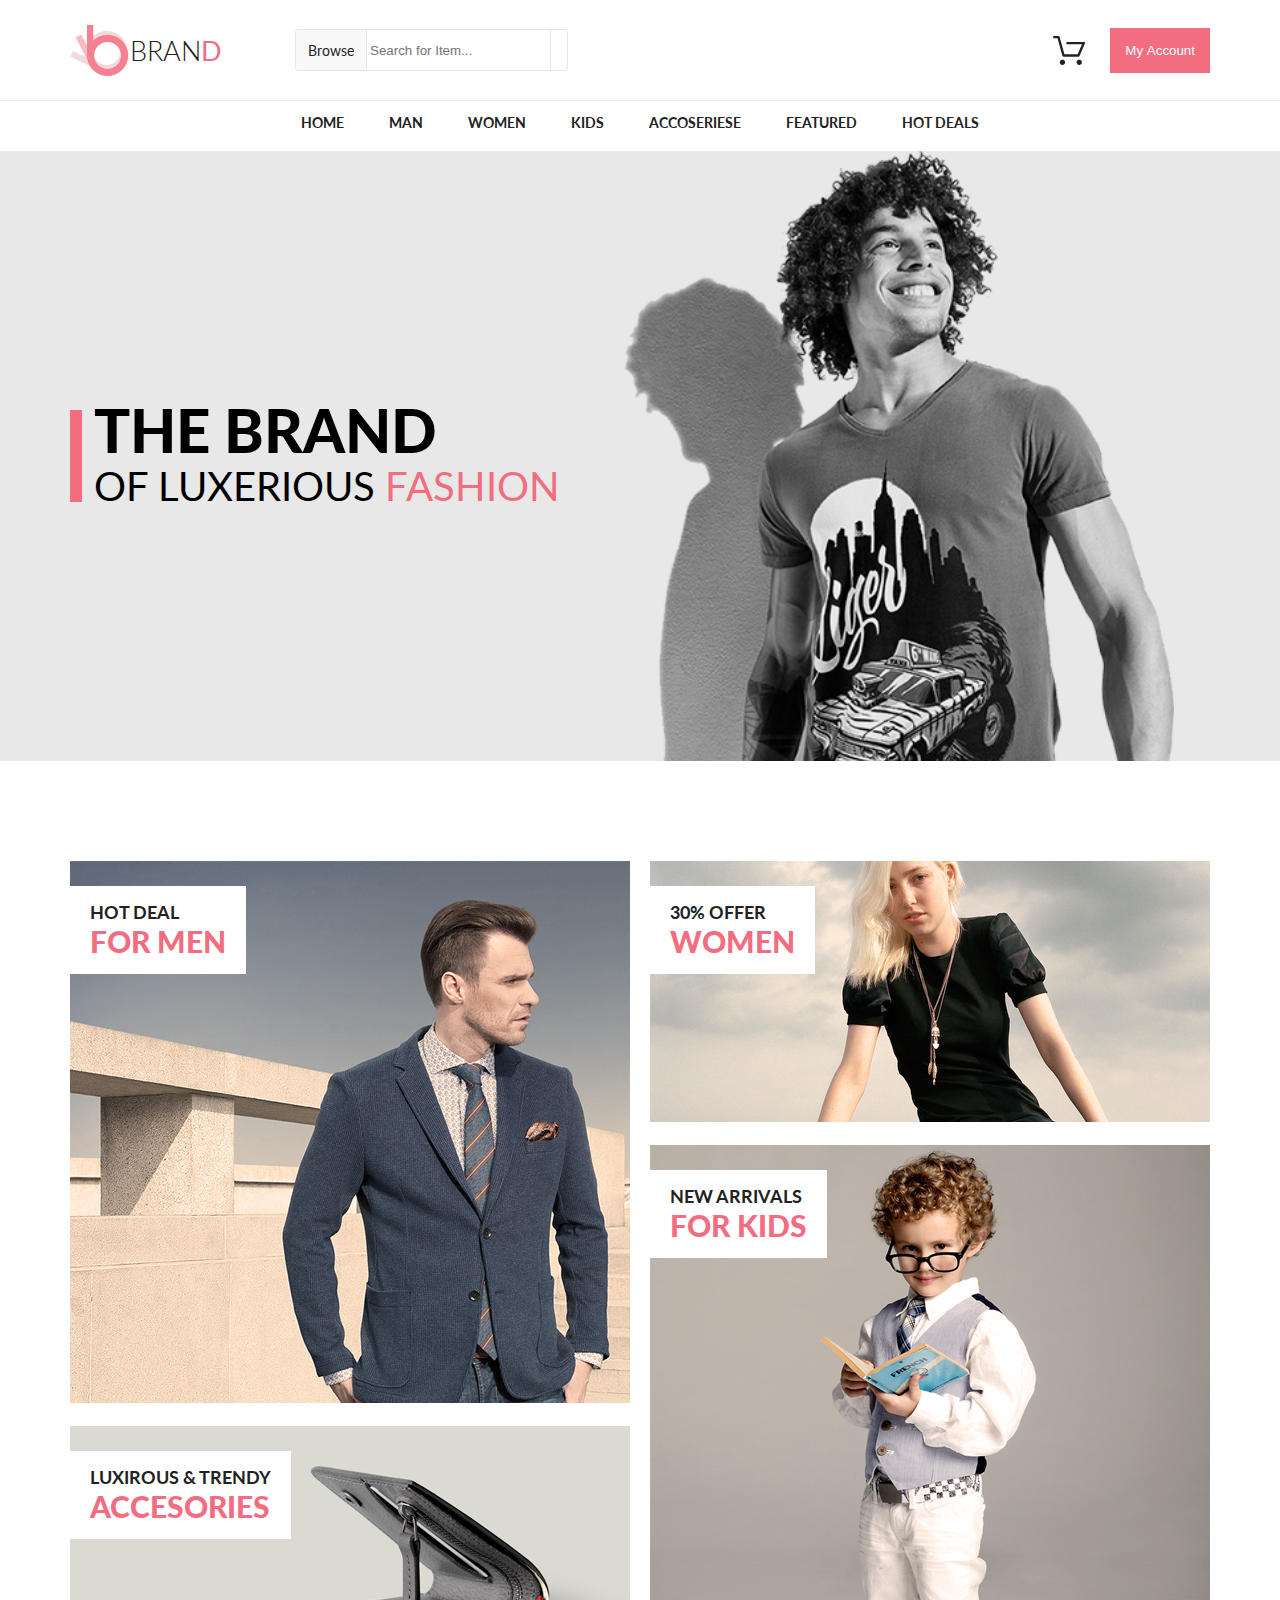
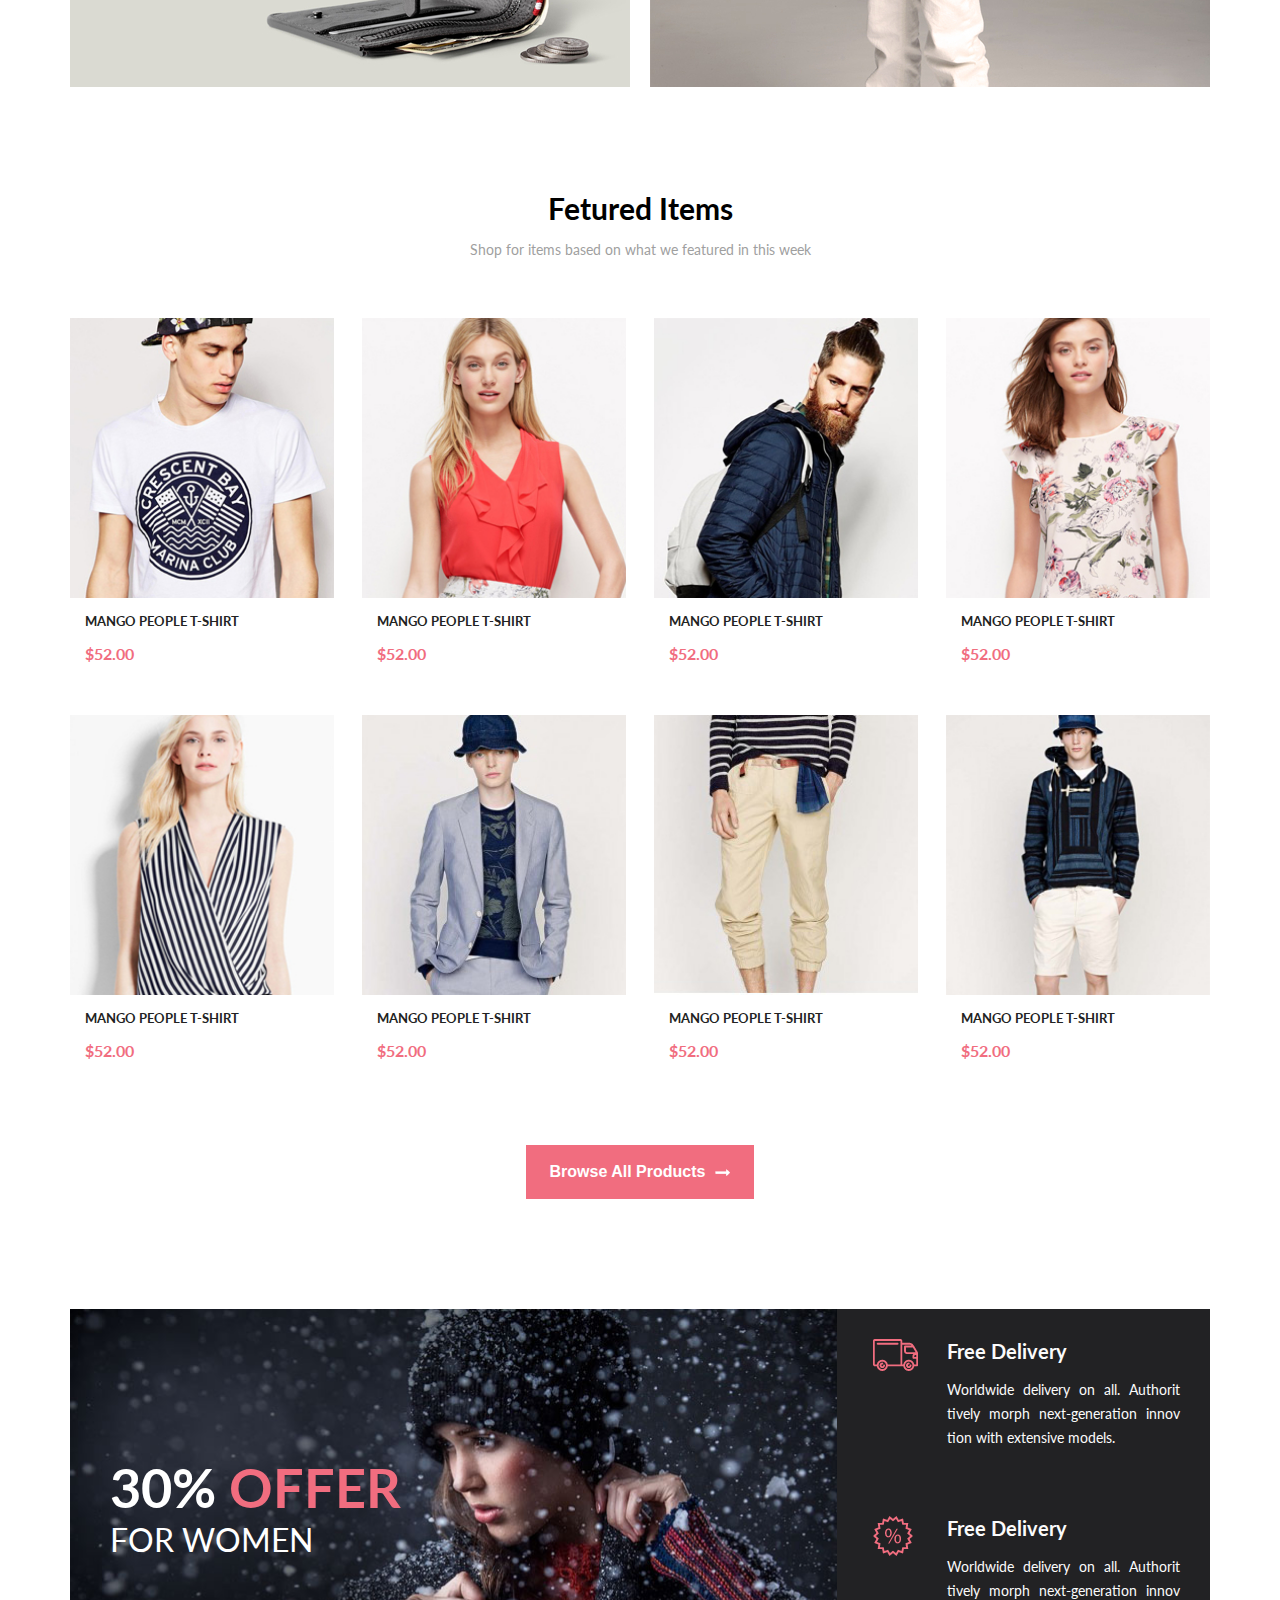
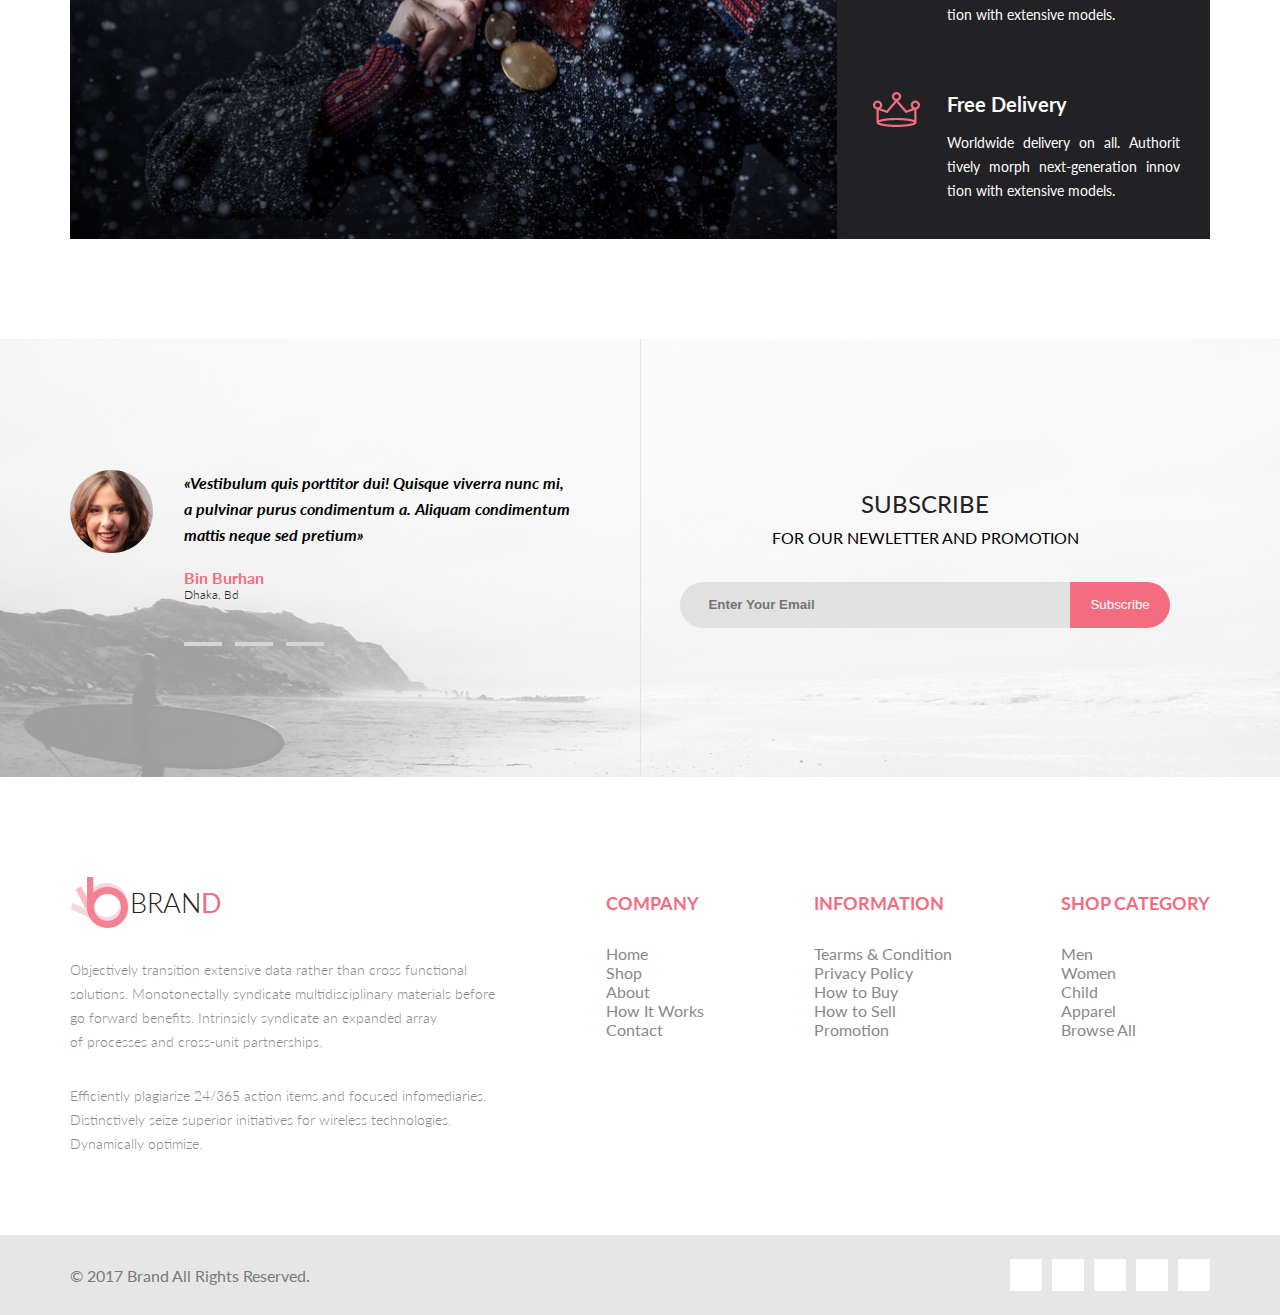
==== commit cc955d44: "Проверил" ====
--- a/index.html
+++ b/index.html
@@ -10,13 +10,15 @@
 <body>
     <header class="header">
         <div class="container headerInside">
-            <a href="#"><div class="logo"> BRAN<span>D</span> </div></a>
+            <a href="#">
+                <div class="logo"> BRAN<span>D</span> </div>
+            </a>
             <form class="searchWrap">
                 <div class="searchBrowse"> Browse <i class="fas fa-caret-down"></i> </div>
                 <input placeholder="Search for Item..." type="text">
                 <button> <i class="fas fa-search"></i> </button>
             </form> <img class="headerCart" src="images/cart.png" alt="">
-            <button class="accountBtn"> My Account <i class="fas fa-caret-down"></i> </button>
+            <button class="accountBtn"> My&nbsp;Account <i class="fas fa-caret-down"></i> </button>
         </div>
     </header>
     <nav class="topNav"> <a href="">Home</a> <a href="">Man</a> <a href="">Women</a> <a href="">Kids</a> <a href="">Accoseriese</a> <a href="">Featured</a> <a href="">Hot Deals </a> </nav>
@@ -24,7 +26,7 @@
         <div class="container topBannerContent">
             <div class="topBannerSign">
                 <div>THE BRAND</div>
-                <div>OF LUXERIOUS <span>FASHION</span></div>
+                <div>OF&nbsp;LUXERIOUS <span>FASHION</span></div>
             </div>
         </div>
     </div>
@@ -37,7 +39,7 @@
         </div>
         <div> <img src="images/offer2.jpg" alt="">
             <div class="label">
-                <div class="labelTop"> luxirous & trendy </div>
+                <div class="labelTop"> luxirous &amp;&nbsp;trendy </div>
                 <div class="labelBottom"> accesories </div>
             </div>
         </div>
@@ -56,12 +58,12 @@
     </div>
     <div class="container featuredItemsWrap">
         <div class="featuredHead"> Fetured Items </div>
-        <div class="featuredDesc"> Shop for items based on what we featured in this week </div>
+        <div class="featuredDesc"> Shop for items based on&nbsp;what we&nbsp;featured in&nbsp;this week </div>
         <div class="featuredItems">
             <div class="featuredItem">
                 <div class="featuredImgWrap">
                     <div class="featuredBuy">
-                        <button> <img src="images/addToCart.png" alt=""> Add to Cart </button>
+                        <button> <img src="images/addToCart.png" alt=""> Add to&nbsp;Cart </button>
                     </div> <img class="featuredProduct" src="images/featuredItem1.jpg" alt=""> </div>
                 <div class="featuredNameAndPrice">
                     <div class="featuredItemName"> Mango People T-shirt </div>
@@ -71,7 +73,7 @@
             <div class="featuredItem">
                 <div class="featuredImgWrap">
                     <div class="featuredBuy">
-                        <button> <img src="images/addToCart.png" alt=""> Add to Cart </button>
+                        <button> <img src="images/addToCart.png" alt=""> Add to&nbsp;Cart </button>
                     </div> <img class="featuredProduct" src="images/featuredItem2.jpg" alt=""> </div>
                 <div class="featuredNameAndPrice">
                     <div class="featuredItemName"> Mango People T-shirt </div>
@@ -81,7 +83,7 @@
             <div class="featuredItem">
                 <div class="featuredImgWrap">
                     <div class="featuredBuy">
-                        <button> <img src="images/addToCart.png" alt=""> Add to Cart </button>
+                        <button> <img src="images/addToCart.png" alt=""> Add to&nbsp;Cart </button>
                     </div> <img class="featuredProduct" src="images/featuredItem3.jpg" alt=""> </div>
                 <div class="featuredNameAndPrice">
                     <div class="featuredItemName"> Mango People T-shirt </div>
@@ -91,7 +93,7 @@
             <div class="featuredItem">
                 <div class="featuredImgWrap">
                     <div class="featuredBuy">
-                        <button> <img src="images/addToCart.png" alt=""> Add to Cart </button>
+                        <button> <img src="images/addToCart.png" alt=""> Add to&nbsp;Cart </button>
                     </div> <img class="featuredProduct" src="images/featuredItem4.jpg" alt=""> </div>
                 <div class="featuredNameAndPrice">
                     <div class="featuredItemName"> Mango People T-shirt </div>
@@ -101,7 +103,7 @@
             <div class="featuredItem">
                 <div class="featuredImgWrap">
                     <div class="featuredBuy">
-                        <button> <img src="images/addToCart.png" alt=""> Add to Cart </button>
+                        <button> <img src="images/addToCart.png" alt=""> Add to&nbsp;Cart </button>
                     </div> <img class="featuredProduct" src="images/featuredItem5.jpg" alt=""> </div>
                 <div class="featuredNameAndPrice">
                     <div class="featuredItemName"> Mango People T-shirt </div>
@@ -111,7 +113,7 @@
             <div class="featuredItem">
                 <div class="featuredImgWrap">
                     <div class="featuredBuy">
-                        <button> <img src="images/addToCart.png" alt=""> Add to Cart </button>
+                        <button> <img src="images/addToCart.png" alt=""> Add to&nbsp;Cart </button>
                     </div> <img class="featuredProduct" src="images/featuredItem6.jpg" alt=""> </div>
                 <div class="featuredNameAndPrice">
                     <div class="featuredItemName"> Mango People T-shirt </div>
@@ -121,7 +123,7 @@
             <div class="featuredItem">
                 <div class="featuredImgWrap">
                     <div class="featuredBuy">
-                        <button> <img src="images/addToCart.png" alt=""> Add to Cart </button>
+                        <button> <img src="images/addToCart.png" alt=""> Add to&nbsp;Cart </button>
                     </div> <img class="featuredProduct" src="images/featuredItem7.jpg" alt=""> </div>
                 <div class="featuredNameAndPrice">
                     <div class="featuredItemName"> Mango People T-shirt </div>
@@ -131,7 +133,7 @@
             <div class="featuredItem">
                 <div class="featuredImgWrap">
                     <div class="featuredBuy">
-                        <button> <img src="images/addToCart.png" alt=""> Add to Cart </button>
+                        <button> <img src="images/addToCart.png" alt=""> Add to&nbsp;Cart </button>
                     </div> <img class="featuredProduct" src="images/featuredItem8.jpg" alt=""> </div>
                 <div class="featuredNameAndPrice">
                     <div class="featuredItemName"> Mango People T-shirt </div>
@@ -151,15 +153,15 @@
         <div class="offerDetails">
             <div class="offerUnit">
                 <div class="offerDetailsHead">Free Delivery</div>
-                <div class="offerDetailsText"> Worldwide delivery on all. Authorit tively morph next-generation innov tion with extensive models. </div>
+                <div class="offerDetailsText"> Worldwide delivery on&nbsp;all. Authorit tively morph next-generation innov tion with extensive models. </div>
             </div>
             <div class="offerUnit">
                 <div class="offerDetailsHead">Free Delivery</div>
-                <div class="offerDetailsText"> Worldwide delivery on all. Authorit tively morph next-generation innov tion with extensive models. </div>
+                <div class="offerDetailsText"> Worldwide delivery on&nbsp;all. Authorit tively morph next-generation innov tion with extensive models. </div>
             </div>
             <div class="offerUnit">
                 <div class="offerDetailsHead">Free Delivery</div>
-                <div class="offerDetailsText"> Worldwide delivery on all. Authorit tively morph next-generation innov tion with extensive models. </div>
+                <div class="offerDetailsText"> Worldwide delivery on&nbsp;all. Authorit tively morph next-generation innov tion with extensive models. </div>
             </div>
         </div>
     </div>
@@ -169,7 +171,7 @@
                 <div class="reviewUnit">
                     <div class="reviewUnitLeft"> <img src="images/reviewPerson.png" alt=""> </div>
                     <div class="reviewUnitRight">
-                        <blockquote> “Vestibulum quis porttitor dui! Quisque viverra nunc mi, a pulvinar purus condimentum a. Aliquam condimentum mattis neque sed pretium” </blockquote>
+                        <blockquote> &laquo;Vestibulum quis porttitor dui! Quisque viverra nunc&nbsp;mi, a&nbsp;pulvinar purus condimentum&nbsp;a. Aliquam condimentum mattis neque sed pretium&raquo; </blockquote>
                         <div class="reviewName"> Bin Burhan </div>
                         <div class="reviewFrom"> Dhaka, Bd </div>
                         <div class="reviewsSwitch">
@@ -193,20 +195,22 @@
     </div>
     <footer class="container">
         <div class="footerBrand">
-            <a href="#"><div class="logo"> BRAN<span>D</span> </div></a>
-            <div class="footerBrandText1"> Objectively transition extensive data rather than cross functional solutions. Monotonectally syndicate multidisciplinary materials before go forward benefits. Intrinsicly syndicate an expanded array of processes and cross-unit partnerships. </div>
-            <div class="footerBrandText2"> Efficiently plagiarize 24/365 action items and focused infomediaries. Distinctively seize superior initiatives for wireless technologies. Dynamically optimize. </div>
+            <a href="#">
+                <div class="logo"> BRAN<span>D</span> </div>
+            </a>
+            <div class="footerBrand__TextFir"> Objectively transition extensive data rather than cross functional solutions. Monotonectally syndicate multidisciplinary materials before go&nbsp;forward benefits. Intrinsicly syndicate an&nbsp;expanded array of&nbsp;processes and cross-unit partnerships. </div>
+            <div class="footerBrand__TextSec"> Efficiently plagiarize 24/365 action items and focused infomediaries. Distinctively seize superior initiatives for wireless technologies. Dynamically optimize. </div>
         </div>
         <div class="footerColumn">
-            <h2>COMPANY</h2> <a href="">Home</a> <a href="">Shop</a> <a href="">About</a> <a href="">How It Works</a> <a href="">Contact</a> </div>
+            <h2>COMPANY</h2> <a href="">Home</a> <a href="">Shop</a> <a href="">About</a> <a href="">How It&nbsp;Works</a> <a href="">Contact</a> </div>
         <div class="footerColumn">
-            <h2>INFORMATION</h2> <a href="">Tearms & Condition</a> <a href="">Privacy Policy</a> <a href="">How to Buy</a> <a href="">How to Sell</a> <a href="">Promotion</a> </div>
+            <h2>INFORMATION</h2> <a href="">Tearms &amp;&nbsp;Condition</a> <a href="">Privacy Policy</a> <a href="">How to&nbsp;Buy</a> <a href="">How to&nbsp;Sell</a> <a href="">Promotion</a> </div>
         <div class="footerColumn">
             <h2>SHOP CATEGORY</h2> <a href="">Men</a> <a href="">Women</a> <a href="">Child</a> <a href="">Apparel</a> <a href="">Browse All</a> </div>
     </footer>
     <div class="copyrights">
         <div class="container copyrightsWrap">
-            <div class="copyrightsLeft"> &copy; 2017 Brand All Rights Reserved. </div>
+            <div class="copyrightsLeft"> &copy;&nbsp;2017 Brand All Rights Reserved. </div>
             <div class="copyrightsRight"> <a href=""><i class="fab fa-facebook-f"></i></a> <a href=""><i class="fab fa-twitter"></i></a> <a href=""><i class="fab fa-linkedin-in"></i></a> <a href=""><i class="fab fa-pinterest-p"></i></a> <a href=""><i class="fab fa-google-plus-g"></i></a> </div>
         </div>
     </div>
--- a/styles/style.css
+++ b/styles/style.css
@@ -34,10 +34,13 @@
       outline: none; }
     .header .searchWrap button {
       height: inherit;
+      outline: none;
       padding: 0 8px;
       border: 0;
       background: none;
       border-left: 1px solid #e6e6e6; }
+      .header .searchWrap button:hover {
+        color: gray; }
   .header .searchBrowse {
     height: inherit;
     padding: 12px;
@@ -51,9 +54,12 @@
     margin-right: 25px; }
   .header .accountBtn {
     padding: 15px;
+    outline: none;
     background-color: #f16d7f;
     color: white;
     border: none; }
+    .header .accountBtn:hover {
+      color: #222; }
 
 .topNav {
   height: 50px;
@@ -71,6 +77,7 @@
     font-size: 14px;
     color: #222222; }
     .topNav a:hover {
+      margin-top: 15px;
       color: #f16d7f;
       border-bottom: 3px solid; }
 
@@ -99,7 +106,7 @@
         font-weight: 400; }
     footer .footerBrand a {
       text-decoration: none; }
-    footer .footerBrand .footerBrandText1 {
+    footer .footerBrand__TextFir {
       margin: 30px 0; }
   footer .footerColumn {
     padding-top: 15px; }
@@ -145,7 +152,8 @@
         text-align: center; }
       .copyrights .copyrightsWrap .copyrightsRight i:hover {
         color: white;
-        background: #f16d7f; }
+        background: #f16d7f;
+        transform: scale(1.2); }
 
 .arrivalsNew {
   width: 100%;
@@ -278,7 +286,11 @@
           display: flex;
           justify-content: center;
           align-items: center;
-          cursor: pointer; }
+          cursor: pointer;
+          outline: none;
+          transition-duration: .3s; }
+          .featuredItemsWrap .featuredItems .featuredImgWrap .featuredBuy button:hover {
+            color: #222; }
           .featuredItemsWrap .featuredItems .featuredImgWrap .featuredBuy button img {
             margin-right: 10px; }
       .featuredItemsWrap .featuredItems .featuredImgWrap .featuredProduct {
@@ -315,9 +327,12 @@
     font-weight: 700;
     display: flex;
     align-items: center;
-    margin: 60px auto 110px; }
+    margin: 60px auto 110px;
+    outline: none; }
     .featuredItemsWrap .featuredAllProductsBtn img {
       margin-left: 10px; }
+    .featuredItemsWrap .featuredAllProductsBtn:hover {
+      color: #222; }
 
 .offerForWomen {
   display: flex;
@@ -383,6 +398,9 @@
         justify-content: space-between; }
         .subscribeWrap .subscribe .reviews .reviewUnit .reviewUnitLeft {
           width: 83px; }
+          .subscribeWrap .subscribe .reviews .reviewUnit .reviewUnitLeft:hover {
+            transition-duration: 1s;
+            transform: rotate(360deg); }
         .subscribeWrap .subscribe .reviews .reviewUnit .reviewUnitRight {
           width: 386px; }
           .subscribeWrap .subscribe .reviews .reviewUnit .reviewUnitRight blockquote {
@@ -449,7 +467,10 @@
           height: inherit;
           padding: 0 20px;
           outline: none;
-          cursor: pointer; }
+          cursor: pointer;
+          transition-duration: .3s; }
+          .subscribeWrap .subscribe .subscribeRight .subscribeForm button:hover {
+            color: #222; }
 
 .productShop {
   margin-top: 90px;
@@ -543,12 +564,16 @@
   .clearContinue button {
     margin-top: 44px;
     padding: 18px 38px;
+    outline: none;
     background-color: #ffffff;
     border: 1px solid #eaeaea;
     color: #4a4a4a;
     font-size: 14px;
     font-weight: 700;
-    text-transform: uppercase; }
+    text-transform: uppercase;
+    transition-duration: .3s; }
+    .clearContinue button:hover {
+      color: gray; }
 
 .productShop__end {
   margin-top: 62px;
@@ -587,12 +612,16 @@
   .productShop__end button {
     width: 118px;
     height: 35px;
+    outline: none;
     border: 1px solid #eaeaea;
     background-color: #ffffff;
     color: #4a4a4a;
     font-size: 11px;
     font-weight: 700;
-    text-transform: uppercase; }
+    text-transform: uppercase;
+    transition-duration: .3s; }
+    .productShop__end button:hover {
+      color: #222; }
   .productShop__end .productShop__adress {
     width: 355px;
     height: 268px;
@@ -649,11 +678,15 @@
     .productShop__end .productShop__total button {
       width: 273px;
       height: 50px;
+      outline: none;
       background-color: #f16d7f;
       color: #ffffff;
       font-size: 16px;
       font-weight: 700;
-      text-transform: uppercase; }
+      text-transform: uppercase;
+      transition-duration: .3s; }
+      .productShop__end .productShop__total button:hover {
+        color: #222; }
 
 .singleCollection {
   height: 1980px; }
@@ -757,23 +790,23 @@
               padding-left: 37px;
               border: 1px solid #eaeaea;
               outline: none;
-              color: #bcbcbc; }
+              color: #b1b1b1; }
             .singleCollection .singleCollection__women .container .singleCollection__add .singleCollection__form .singleCollection__chose .choseSize select {
               width: 144px;
               height: 35px;
               padding-left: 15px;
               border: 1px solid #eaeaea;
               outline: none;
-              color: #bcbcbc; }
+              color: #b1b1b1; }
             .singleCollection .singleCollection__women .container .singleCollection__add .singleCollection__form .singleCollection__chose .choseQuantity input {
               width: 144px;
               height: 32px;
               padding-left: 17px;
               border: 1px solid #eaeaea;
               outline: none;
-              color: #bcbcbc; }
+              color: #b1b1b1; }
             .singleCollection .singleCollection__women .container .singleCollection__add .singleCollection__form .singleCollection__chose .choseQuantity input::placeholder {
-              color: #bcbcbc; }
+              color: #b1b1b1; }
           .singleCollection .singleCollection__women .container .singleCollection__add .singleCollection__form button {
             display: flex;
             flex-direction: row;
@@ -785,7 +818,11 @@
             background-color: #ffffff;
             color: #ef5b70;
             font-size: 16px;
-            font-weight: 700; }
+            font-weight: 700;
+            outline: none;
+            transition-duration: .3s; }
+            .singleCollection .singleCollection__women .container .singleCollection__add .singleCollection__form button:hover {
+              color: #222; }
             .singleCollection .singleCollection__women .container .singleCollection__add .singleCollection__form button img {
               margin-right: 15px; }
   .singleCollection .singleCollection__also {
@@ -819,4 +856,513 @@
           font-weight: 700;
           text-transform: uppercase; }
 
+.checkInfo {
+  margin-top: 89px;
+  height: 720px; }
+  .checkInfo .checkInfo__Adress {
+    display: flex;
+    flex-direction: column; }
+    .checkInfo .checkInfo__Adress p {
+      color: #222222;
+      font-size: 16px;
+      font-weight: 700;
+      text-transform: uppercase; }
+    .checkInfo .checkInfo__Adress .checkInfo__form {
+      position: absolute;
+      width: 100%;
+      height: 440px;
+      display: flex;
+      flex-direction: row;
+      justify-content: space-between; }
+      .checkInfo .checkInfo__Adress .checkInfo__form .shippingCheck {
+        margin-left: 32px;
+        width: 270px;
+        height: 382px;
+        display: flex;
+        flex-direction: column;
+        justify-content: space-between; }
+        .checkInfo .checkInfo__Adress .checkInfo__form .shippingCheck p {
+          color: #222222;
+          font-size: 13px;
+          font-weight: 700;
+          text-transform: uppercase; }
+        .checkInfo .checkInfo__Adress .checkInfo__form .shippingCheck span {
+          color: #b3b2b2;
+          font-size: 13px;
+          font-weight: 400;
+          line-height: 20px; }
+        .checkInfo .checkInfo__Adress .checkInfo__form .shippingCheck input {
+          color: #222222;
+          font-size: 12px;
+          font-weight: 400;
+          text-transform: uppercase;
+          outline: none; }
+        .checkInfo .checkInfo__Adress .checkInfo__form .shippingCheck button {
+          width: 180px;
+          height: 50px;
+          border: 1px solid #eaeaea;
+          background-color: #ffffff;
+          color: #4a4a4a;
+          font-size: 14px;
+          font-weight: 700;
+          text-transform: uppercase;
+          outline: none;
+          transition-duration: .3s;
+          box-shadow: inset 2px 2px 2px rgba(154, 147, 140, 0.5), 2px 2px 2px white; }
+          .checkInfo .checkInfo__Adress .checkInfo__form .shippingCheck button:hover {
+            color: gray; }
+      .checkInfo .checkInfo__Adress .checkInfo__form .shippingRegister {
+        margin-right: 32px;
+        width: 391px;
+        height: 342px;
+        display: flex;
+        flex-direction: column;
+        justify-content: space-between; }
+        .checkInfo .checkInfo__Adress .checkInfo__form .shippingRegister p {
+          color: #222222;
+          font-size: 13px;
+          font-weight: 700;
+          text-transform: uppercase; }
+        .checkInfo .checkInfo__Adress .checkInfo__form .shippingRegister span {
+          color: #b3b2b2;
+          font-size: 13px;
+          font-weight: 400;
+          line-height: 20px; }
+        .checkInfo .checkInfo__Adress .checkInfo__form .shippingRegister b {
+          color: #222222;
+          font-size: 12px;
+          font-weight: 700;
+          line-height: 20px;
+          text-transform: uppercase; }
+        .checkInfo .checkInfo__Adress .checkInfo__form .shippingRegister i {
+          color: #ff0d0d;
+          font-size: 17px;
+          font-weight: 400;
+          line-height: 20px; }
+        .checkInfo .checkInfo__Adress .checkInfo__form .shippingRegister input {
+          width: 390px;
+          height: 45px;
+          padding-left: 14px;
+          border: 1px solid #eaeaea;
+          background-color: #ffffff;
+          line-height: 60px;
+          outline: none; }
+        .checkInfo .checkInfo__Adress .checkInfo__form .shippingRegister t {
+          color: #ff0d0d;
+          font-size: 13px;
+          font-weight: 400;
+          line-height: 20px; }
+        .checkInfo .checkInfo__Adress .checkInfo__form .shippingRegister button {
+          width: 180px;
+          height: 50px;
+          border: 1px solid #eaeaea;
+          background-color: #ffffff;
+          color: #4a4a4a;
+          font-size: 14px;
+          font-weight: 700;
+          text-transform: uppercase;
+          transition-duration: .3s;
+          outline: none;
+          box-shadow: inset 2px 2px 2px rgba(154, 147, 140, 0.5), 2px 2px 2px white; }
+          .checkInfo .checkInfo__Adress .checkInfo__form .shippingRegister button:hover {
+            color: gray; }
+        .checkInfo .checkInfo__Adress .checkInfo__form .shippingRegister a {
+          margin-left: 32px;
+          text-decoration: none;
+          color: #222222;
+          font-size: 14px;
+          font-weight: 400;
+          line-height: 20px; }
+    .checkInfo .checkInfo__Adress .dropDown {
+      position: relative; }
+      .checkInfo .checkInfo__Adress .dropDown input#drop__adress,
+      .checkInfo .checkInfo__Adress .dropDown .checkInfo__form {
+        display: none; }
+      .checkInfo .checkInfo__Adress .dropDown .button__drop {
+        color: #222222;
+        font-size: 16px;
+        font-weight: 700;
+        text-transform: uppercase;
+        cursor: pointer;
+        margin-bottom: 15px; }
+      .checkInfo .checkInfo__Adress .dropDown .dropped:checked ~ .checkInfo__form {
+        display: flex;
+        flex-direction: row;
+        justify-content: space-between; }
+      .checkInfo .checkInfo__Adress .dropDown .dropped:checked ~ .addsInfo {
+        margin-top: 440px; }
+    .checkInfo .checkInfo__Adress .shapersLines {
+      width: 100%;
+      border: 1px solid #e8e8e8; }
+
+.productShop__Catalog {
+  margin-top: 60px;
+  height: 1550px;
+  display: flex;
+  flex-direction: row;
+  justify-content: space-between; }
+  .productShop__Catalog .menuCBD {
+    width: 243px;
+    height: 598px;
+    position: relative; }
+    .productShop__Catalog .menuCBD .menuCategory input#menu__c,
+    .productShop__Catalog .menuCBD .menuCategory ul {
+      display: none; }
+    .productShop__Catalog .menuCBD .menuCategory label {
+      cursor: pointer; }
+      .productShop__Catalog .menuCBD .menuCategory label .frame {
+        width: 243px;
+        height: 37px;
+        background: url("../images/frameMenu.PNG");
+        display: flex;
+        flex-direction: row;
+        justify-content: space-between;
+        align-items: center; }
+        .productShop__Catalog .menuCBD .menuCategory label .frame span {
+          display: flex;
+          flex-direction: row;
+          justify-content: space-between;
+          width: 222px;
+          padding-left: 20px;
+          color: #ef5b70;
+          font-size: 14px;
+          font-weight: 700;
+          line-height: 20px;
+          text-transform: uppercase; }
+          .productShop__Catalog .menuCBD .menuCategory label .frame span img {
+            margin: 7px 5px 0 0;
+            width: 10px;
+            height: 7px; }
+    .productShop__Catalog .menuCBD .menuCategory ul {
+      position: absolute;
+      left: 0;
+      top: 1.3em;
+      margin: 0;
+      padding: 5px;
+      list-style: none; }
+      .productShop__Catalog .menuCBD .menuCategory ul li {
+        font-size: 14px;
+        font-weight: 400;
+        line-height: 33px; }
+      .productShop__Catalog .menuCBD .menuCategory ul li:first-child {
+        margin-top: 30px; }
+      .productShop__Catalog .menuCBD .menuCategory ul a {
+        color: #6f6e6e;
+        text-decoration: none; }
+    .productShop__Catalog .menuCBD .menuCategory #menu__c:checked ~ ul {
+      display: inline-block; }
+    .productShop__Catalog .menuCBD .menuBD {
+      margin-top: 469px;
+      width: 246px;
+      height: 110px; }
+    .productShop__Catalog .menuCBD .menuBrand {
+      margin-top: 15px; }
+      .productShop__Catalog .menuCBD .menuBrand input#menu__b {
+        display: none; }
+      .productShop__Catalog .menuCBD .menuBrand label {
+        cursor: pointer; }
+        .productShop__Catalog .menuCBD .menuBrand label .frame {
+          width: 243px;
+          height: 37px;
+          background: url("../images/frameMenu.PNG");
+          display: flex;
+          flex-direction: row;
+          justify-content: space-between;
+          align-items: center; }
+          .productShop__Catalog .menuCBD .menuBrand label .frame span {
+            display: flex;
+            flex-direction: row;
+            justify-content: space-between;
+            width: 222px;
+            padding-left: 20px;
+            color: #6f6e6e;
+            font-family: Lato;
+            font-size: 14px;
+            font-weight: 700;
+            line-height: 20px;
+            text-transform: uppercase; }
+            .productShop__Catalog .menuCBD .menuBrand label .frame span img {
+              margin: 7px 5px 0 0;
+              width: 10px;
+              height: 7px; }
+    .productShop__Catalog .menuCBD .menuDesigner {
+      margin-top: 15px; }
+      .productShop__Catalog .menuCBD .menuDesigner input#menu__d {
+        display: none; }
+      .productShop__Catalog .menuCBD .menuDesigner label {
+        cursor: pointer; }
+        .productShop__Catalog .menuCBD .menuDesigner label .frame {
+          width: 243px;
+          height: 37px;
+          background: url("../images/frameMenu.PNG");
+          display: flex;
+          flex-direction: row;
+          justify-content: space-between;
+          align-items: center; }
+          .productShop__Catalog .menuCBD .menuDesigner label .frame span {
+            display: flex;
+            flex-direction: row;
+            justify-content: space-between;
+            width: 222px;
+            padding-left: 20px;
+            color: #6f6e6e;
+            font-family: Lato;
+            font-size: 14px;
+            font-weight: 700;
+            line-height: 20px;
+            text-transform: uppercase; }
+            .productShop__Catalog .menuCBD .menuDesigner label .frame span img {
+              margin: 7px 5px 0 0;
+              width: 10px;
+              height: 7px; }
+  .productShop__Catalog .catalogParameters {
+    width: 847px;
+    height: 115px;
+    display: flex;
+    flex-direction: row;
+    justify-content: space-between; }
+    .productShop__Catalog .catalogParameters .catalog__trendNow {
+      width: 117px;
+      height: 72px;
+      display: flex;
+      flex-direction: column;
+      justify-content: space-between; }
+      .productShop__Catalog .catalogParameters .catalog__trendNow h1 {
+        color: #6f6e6e;
+        font-size: 14px;
+        font-weight: 700;
+        line-height: 20px;
+        text-transform: uppercase; }
+      .productShop__Catalog .catalogParameters .catalog__trendNow .trend__now {
+        width: 176px;
+        height: 39px;
+        margin: 0;
+        display: flex;
+        flex-direction: column; }
+        .productShop__Catalog .catalogParameters .catalog__trendNow .trend__now .trend__br {
+          display: flex;
+          flex-direction: row;
+          justify-content: space-between; }
+          .productShop__Catalog .catalogParameters .catalog__trendNow .trend__now .trend__br h3 {
+            margin: 0;
+            color: #6f6e6e;
+            font-size: 14px;
+            font-weight: 400;
+            line-height: 26px; }
+          .productShop__Catalog .catalogParameters .catalog__trendNow .trend__now .trend__br span {
+            color: #dfdfdf; }
+    .productShop__Catalog .catalogParameters .catalog__size {
+      width: 195px;
+      height: 39px;
+      display: flex;
+      flex-direction: column;
+      justify-content: space-between; }
+      .productShop__Catalog .catalogParameters .catalog__size h1 {
+        color: #6f6e6e;
+        font-size: 14px;
+        font-weight: 700;
+        line-height: 20px;
+        text-transform: uppercase; }
+      .productShop__Catalog .catalogParameters .catalog__size .size__top label {
+        color: #6f6e6e;
+        font-size: 14px;
+        font-weight: 400;
+        line-height: 20px;
+        text-transform: uppercase; }
+    .productShop__Catalog .catalogParameters .catalog__price {
+      width: 266px;
+      height: 73px;
+      display: flex;
+      flex-direction: column;
+      justify-content: space-between; }
+      .productShop__Catalog .catalogParameters .catalog__price h1 {
+        color: #6f6e6e;
+        font-size: 14px;
+        font-weight: 700;
+        line-height: 20px;
+        text-transform: uppercase; }
+      .productShop__Catalog .catalogParameters .catalog__price .markerPrice .markerStartEnd {
+        display: flex;
+        flex-direction: row;
+        justify-content: space-between; }
+        .productShop__Catalog .catalogParameters .catalog__price .markerPrice .markerStartEnd h3 {
+          color: #6f6e6e;
+          font-family: "Open Sans";
+          font-size: 14px;
+          font-weight: 400;
+          line-height: 26px; }
+  .productShop__Catalog .sorting {
+    width: 846px;
+    height: 50px;
+    background-color: #f3f3f3;
+    display: flex;
+    flex-direction: row;
+    align-items: center; }
+    .productShop__Catalog .sorting .sort__by {
+      margin-left: 12px;
+      width: 152px;
+      height: 30px;
+      border: 1px solid #ebebeb; }
+      .productShop__Catalog .sorting .sort__by button {
+        width: 74px;
+        height: 30px;
+        outline: 0;
+        border: none;
+        color: #6f6e6e;
+        font-family: Lato;
+        font-size: 14px;
+        font-weight: 400;
+        line-height: 26px; }
+    .productShop__Catalog .sorting .sort__show {
+      margin-left: 12px;
+      width: 152px;
+      height: 30px;
+      border: 1px solid #ebebeb; }
+      .productShop__Catalog .sorting .sort__show button {
+        width: 74px;
+        height: 30px;
+        outline: 0;
+        border: none;
+        color: #6f6e6e;
+        font-family: Lato;
+        font-size: 14px;
+        font-weight: 400;
+        line-height: 26px; }
+  .productShop__Catalog .featuredItemsWrap {
+    margin-top: 48px;
+    width: 846px; }
+    .productShop__Catalog .featuredItemsWrap .featuredItems {
+      margin-top: 0;
+      display: flex;
+      flex-wrap: wrap;
+      justify-content: space-between; }
+      .productShop__Catalog .featuredItemsWrap .featuredItems .featuredItem {
+        width: 264px;
+        height: 370px; }
+      .productShop__Catalog .featuredItemsWrap .featuredItems:hover {
+        box-shadow: 0 5px 8px rgba(0, 0, 0, 0.16); }
+      .productShop__Catalog .featuredItemsWrap .featuredItems .featuredItem:nth-child(n+4) {
+        margin-top: 27px; }
+      .productShop__Catalog .featuredItemsWrap .featuredItems .featuredImgWrap {
+        height: 280px;
+        position: relative; }
+        .productShop__Catalog .featuredItemsWrap .featuredItems .featuredImgWrap .featuredBuy {
+          height: inherit;
+          width: 100%;
+          background: rgba(0, 0, 0, 0.5);
+          display: none;
+          position: absolute; }
+          .productShop__Catalog .featuredItemsWrap .featuredItems .featuredImgWrap .featuredBuy button {
+            padding: 15px;
+            border: 1px solid #ffffff;
+            background: none;
+            color: white;
+            font-size: 13px;
+            font-weight: 700;
+            display: flex;
+            justify-content: center;
+            align-items: center;
+            cursor: pointer;
+            outline: none;
+            transition-duration: .3s; }
+            .productShop__Catalog .featuredItemsWrap .featuredItems .featuredImgWrap .featuredBuy button:hover {
+              color: #222; }
+            .productShop__Catalog .featuredItemsWrap .featuredItems .featuredImgWrap .featuredBuy button img {
+              margin-right: 10px; }
+        .productShop__Catalog .featuredItemsWrap .featuredItems .featuredImgWrap .featuredProduct {
+          width: 100%;
+          display: block;
+          height: inherit;
+          object-fit: cover;
+          object-position: center center; }
+      .productShop__Catalog .featuredItemsWrap .featuredItems .featuredNameAndPrice {
+        padding: 15px; }
+        .productShop__Catalog .featuredItemsWrap .featuredItems .featuredNameAndPrice .featuredItemName {
+          margin-bottom: 15px;
+          font-size: 13px;
+          text-transform: uppercase;
+          color: #222222;
+          font-weight: 700;
+          max-height: 2.4em;
+          overflow: hidden; }
+        .productShop__Catalog .featuredItemsWrap .featuredItems .featuredNameAndPrice .featuredItemPrice {
+          color: #f16d7f;
+          font-size: 16px;
+          font-weight: 700;
+          text-transform: uppercase; }
+      .productShop__Catalog .featuredItemsWrap .featuredItems .featuredItem:hover .featuredBuy {
+        display: flex;
+        justify-content: center;
+        align-items: center; }
+  .productShop__Catalog .product__down {
+    margin-top: 22px;
+    width: 847px;
+    display: flex;
+    flex-direction: row;
+    justify-content: space-between; }
+    .productShop__Catalog .product__down .pagination {
+      height: 44px;
+      width: 259px;
+      border-radius: 3px;
+      border: 1px solid #ebebeb;
+      background-color: #ffffff; }
+      .productShop__Catalog .product__down .pagination ul {
+        display: flex;
+        flex-direction: row;
+        justify-content: space-between;
+        align-items: center;
+        list-style: none;
+        padding: 0 12px; }
+        .productShop__Catalog .product__down .pagination ul a {
+          color: lightgray;
+          text-decoration: none;
+          color: #c4c4c4;
+          font-size: 16px;
+          font-weight: bold;
+          line-height: 26px; }
+          .productShop__Catalog .product__down .pagination ul a span {
+            color: #f16d7f; }
+        .productShop__Catalog .product__down .pagination ul .avoid {
+          display: flex;
+          flex-direction: row; }
+    .productShop__Catalog .product__down button {
+      width: 150px;
+      height: 44px;
+      border-radius: 3px;
+      border: 1px solid #ef5b70;
+      background-color: #ffffff;
+      color: #ef5b70;
+      font-size: 16px;
+      font-weight: bold;
+      line-height: 26px; }
+
+.deliveryProduct {
+  background-color: #2c2c2c; }
+  .deliveryProduct .container {
+    height: 341px;
+    display: flex;
+    align-items: center; }
+    .deliveryProduct .container .offerDetails__product {
+      display: flex;
+      flex-direction: row;
+      justify-content: space-between;
+      align-items: center; }
+      .deliveryProduct .container .offerDetails__product .Unit__product {
+        display: flex;
+        flex-direction: column;
+        justify-content: space-around;
+        align-items: center; }
+        .deliveryProduct .container .offerDetails__product .Unit__product span {
+          margin: 32px 0 17px 0;
+          color: #fbfbfb;
+          font-size: 20px;
+          font-weight: 700;
+          letter-spacing: 0.5px; }
+        .deliveryProduct .container .offerDetails__product .Unit__product h1 {
+          color: #fbfbfb;
+          font-size: 14px;
+          font-weight: 300;
+          line-height: 23.95px;
+          letter-spacing: 0.35px; }
+
 /*# sourceMappingURL=style.css.map */
